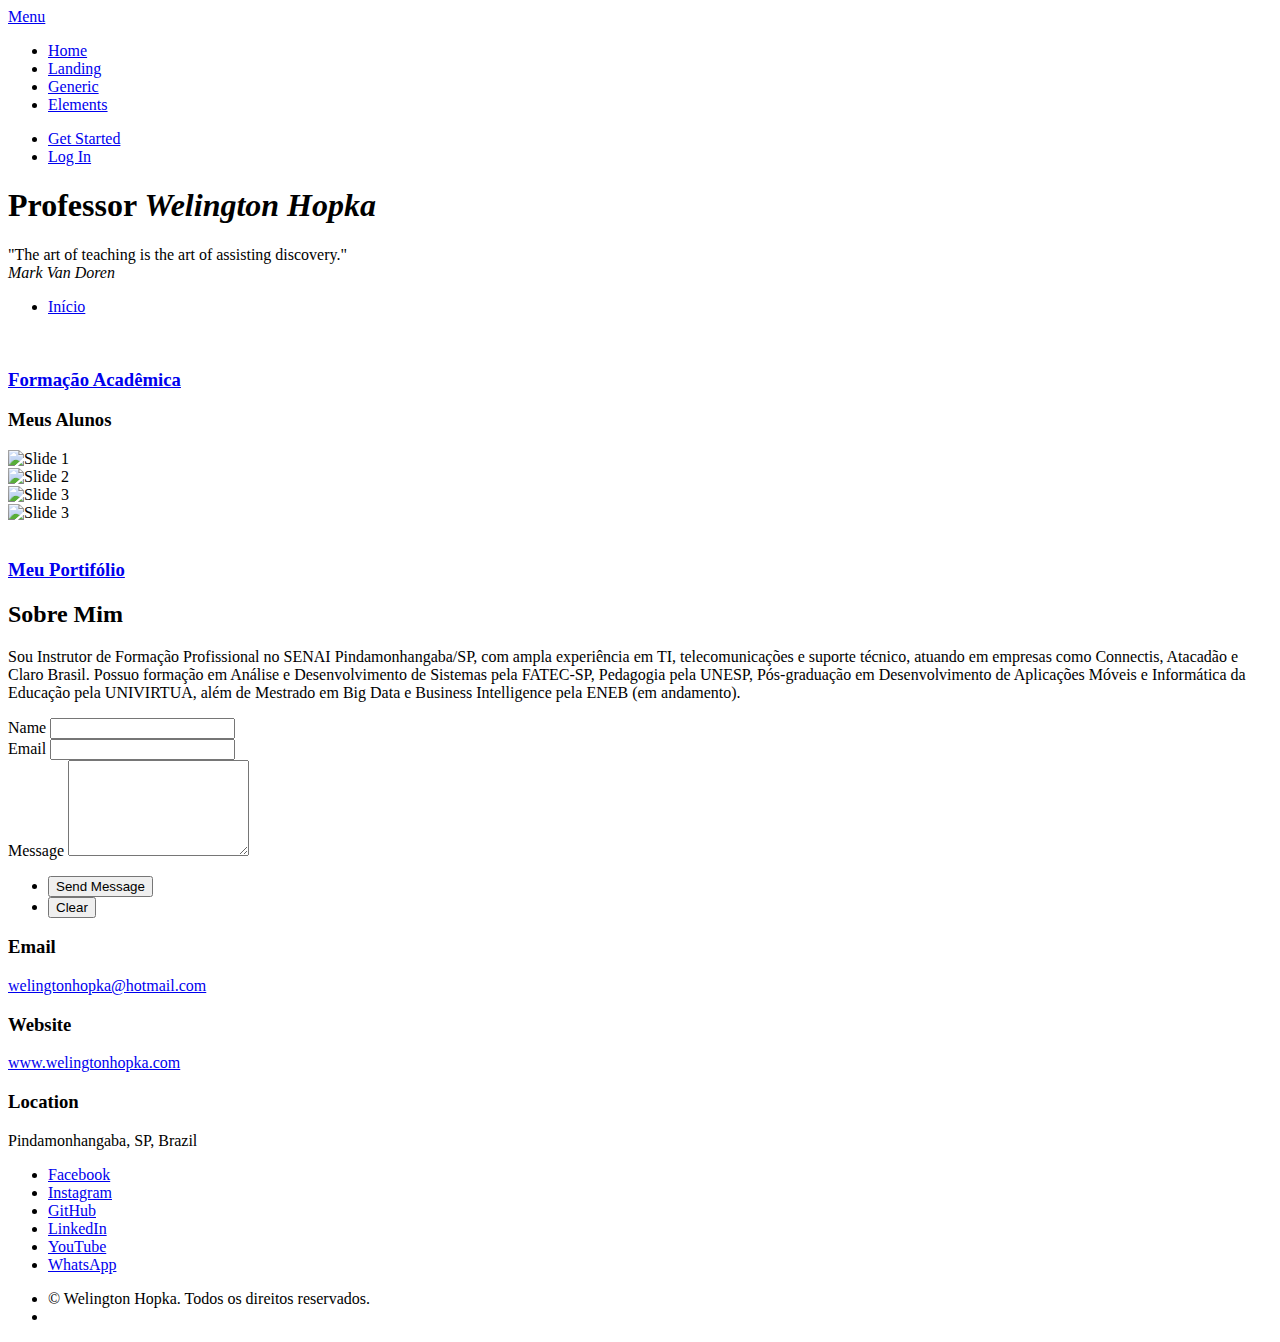
==== index.html @ 030e9c52 "Add files via upload" ====
<!DOCTYPE HTML>
<!--
	Forty by HTML5 UP
	html5up.net | @ajlkn
	Free for personal and commercial use under the CCA 3.0 license (html5up.net/license)
-->
<html>
	<head>
		<title>Professor Welington Hopka</title>
		<meta charset="utf-8" />
		<meta name="viewport" content="width=device-width, initial-scale=1, user-scalable=no" />
		<link rel="stylesheet" href="assets/css/main.css" />
		<noscript><link rel="stylesheet" href="assets/css/noscript.css" /></noscript>
		<!-- <link href="https://cdn.jsdelivr.net/npm/bootstrap@5.3.3/dist/css/bootstrap.min.css" rel="stylesheet" integrity="sha384-QWTKZyjpPEjISv5WaRU9OFeRpok6YctnYmDr5pNlyT2bRjXh0JMhjY6hW+ALEwIH" crossorigin="anonymous"> -->

	</head>
	<body class="is-preload">

		<!-- Wrapper -->
			<div id="wrapper">

				<!-- Header -->
					<header id="header" class="alt">
						
						<nav>
							<a href="#menu">Menu</a>
						</nav>
					</header>

				<!-- Menu -->
					<nav id="menu">
						<ul class="links">
							<li><a href="index.html">Home</a></li>
							<li><a href="landing.html">Landing</a></li>
							<li><a href="generic.html">Generic</a></li>
							<li><a href="elements.html">Elements</a></li>
						</ul>
						<ul class="actions stacked">
							<li><a href="#" class="button primary fit">Get Started</a></li>
							<li><a href="#" class="button fit">Log In</a></li>
						</ul>
					</nav>

				<!-- Banner -->
					<section id="banner" class="major">
						<div class="inner">
							<header class="major">
								<h1>Professor <em>Welington Hopka</em></h1>
							</header>
							<div class="content">
								<p>"The art of teaching is the art of assisting discovery." <br> <em>Mark Van Doren</em></p>
								<ul class="actions">
									<li><a href="#one" class="button next scrolly">Início</a></li>
								</ul>
							</div>
						</div>
					</section>

				<!-- Main -->
					<div id="main">

						<!-- One -->
							<section id="one" class="tiles">
								<article>
									<span class="image">
										<img src="images/minhatela.jpg" alt="" />
									</span>
									<header class="major">
										<h3><a href="generic.html" class="link">Formação Acadêmica</a></h3>
										
									</header>
								</article>
								<article>
									<header class="major">
										<h3><a href="landing.html" class="link"></a>Meus Alunos</a></h3>
										
									</header>
									
									<div class="content-wrapper">
										<!-- Carrossel Swiper -->
										<div class="swiper image">
											<div class="swiper-wrapper">
												<div class="swiper-slide"><img src="images/foto2.jpg" alt="Slide 1"></div>
												<div class="swiper-slide"><img src="images/foto3.jpg" alt="Slide 2"></div>
												<div class="swiper-slide"><img src="images/foto4.jpg" alt="Slide 3"></div>
												<div class="swiper-slide"><img src="images/minhatela.jpg" alt="Slide 3"></div>
											</div>
											<!-- Controles de navegação -->
											<div class="swiper-pagination"></div>
											<div class="swiper-button-next"></div>
											<div class="swiper-button-prev"></div>
										</div>

								</article>
								<article>
									<span class="image col-md-12">
										<img src="images/pic12.jpg" alt="" />
									</span>
									<header class="major">
										<h3><a href="elements.html" class="link">Meu Portifólio</a></h3>
										
									</header>
								</article>
								
								

						<!-- Two -->
							<section id="two">
								<div class="inner">
									<header class="major">
										<h2>Sobre Mim</h2>
									</header>
									<p>Sou Instrutor de Formação Profissional no SENAI Pindamonhangaba/SP, com ampla experiência em TI, telecomunicações e suporte técnico, atuando em empresas como Connectis, Atacadão e Claro Brasil. Possuo formação em Análise e Desenvolvimento de Sistemas pela FATEC-SP, Pedagogia pela UNESP, Pós-graduação em Desenvolvimento de Aplicações Móveis e Informática da Educação pela UNIVIRTUA, além de Mestrado em Big Data e Business Intelligence pela ENEB (em andamento).</p>


									</div>
							</section>

					</div>

				<!-- Contact -->
					<section id="contact">
						<div class="inner">
							<section>
								<form method="post" action="#">
									<div class="fields">
										<div class="field half">
											<label for="name">Name</label>
											<input type="text" name="name" id="name" />
										</div>
										<div class="field half">
											<label for="email">Email</label>
											<input type="text" name="email" id="email" />
										</div>
										<div class="field">
											<label for="message">Message</label>
											<textarea name="message" id="message" rows="6"></textarea>
										</div>
									</div>
									<ul class="actions">
										<li><input type="submit" value="Send Message" class="primary" /></li>
										<li><input type="reset" value="Clear" /></li>
									</ul>
								</form>
							</section>
							<section class="split">
								<section>
									<div class="contact-method">
										<span class="icon solid alt fa-envelope"></span>
										<h3>Email</h3>
										<a href="#">welingtonhopka@hotmail.com</a>
									</div>
								</section>
								<section>
									<div class="contact-method">
										<span class="icon solid alt fa-globe"></span>
										<h3>Website</h3>
										<a href="https://www.welingtonhopka.com">www.welingtonhopka.com</a>
									</div>
								</section>
								<section>
									<div class="contact-method">
										<span class="icon solid alt fa-map-marker-alt"></span>
										<h3>Location</h3>
										<span>Pindamonhangaba, SP, Brazil</span>
									</div>
								</section>
							</section>
						</div>
					</section>

				<!-- Footer -->
					<footer id="footer">
						<div class="inner">
							<ul class="icons">
								<li><a href="https://www.facebook.com/profile.php?id=100077098840627" class="icon brands alt fa-facebook-f"><span class="label">Facebook</span></a></li>
								<li><a href="https://www.instagram.com/welington_hopka/" class="icon brands alt fa-instagram"><span class="label">Instagram</span></a></li>
								<li><a href="https://github.com/Whellingthon" class="icon brands alt fa-github"><span class="label">GitHub</span></a></li>
								<li><a href="https://www.linkedin.com/in/welington-hopka/" class="icon brands alt fa-linkedin-in"><span class="label">LinkedIn</span></a></li>
								<li><a href="https://www.youtube.com/@welingtonhopka" class="icon brands alt fa-youtube"><span class="label">YouTube</span></a></li>
								<li><a href="https://wa.me/5514997669155" class="icon brands alt fa-whatsapp"><span class="label">WhatsApp</span></a></li>
							</ul>
							<ul class="copyright">
								<li>&copy; Welington Hopka. Todos os direitos reservados.</li><li>
							</ul>
						</div>
					</footer>

			</div>

		<!-- Scripts -->
			<script src="assets/js/jquery.min.js"></script>
			<script src="assets/js/jquery.scrolly.min.js"></script>
			<script src="assets/js/jquery.scrollex.min.js"></script>
			<script src="assets/js/browser.min.js"></script>
			<script src="assets/js/breakpoints.min.js"></script>
			<script src="assets/js/util.js"></script>
			<script src="assets/js/main.js"></script>

	</body>
</html>
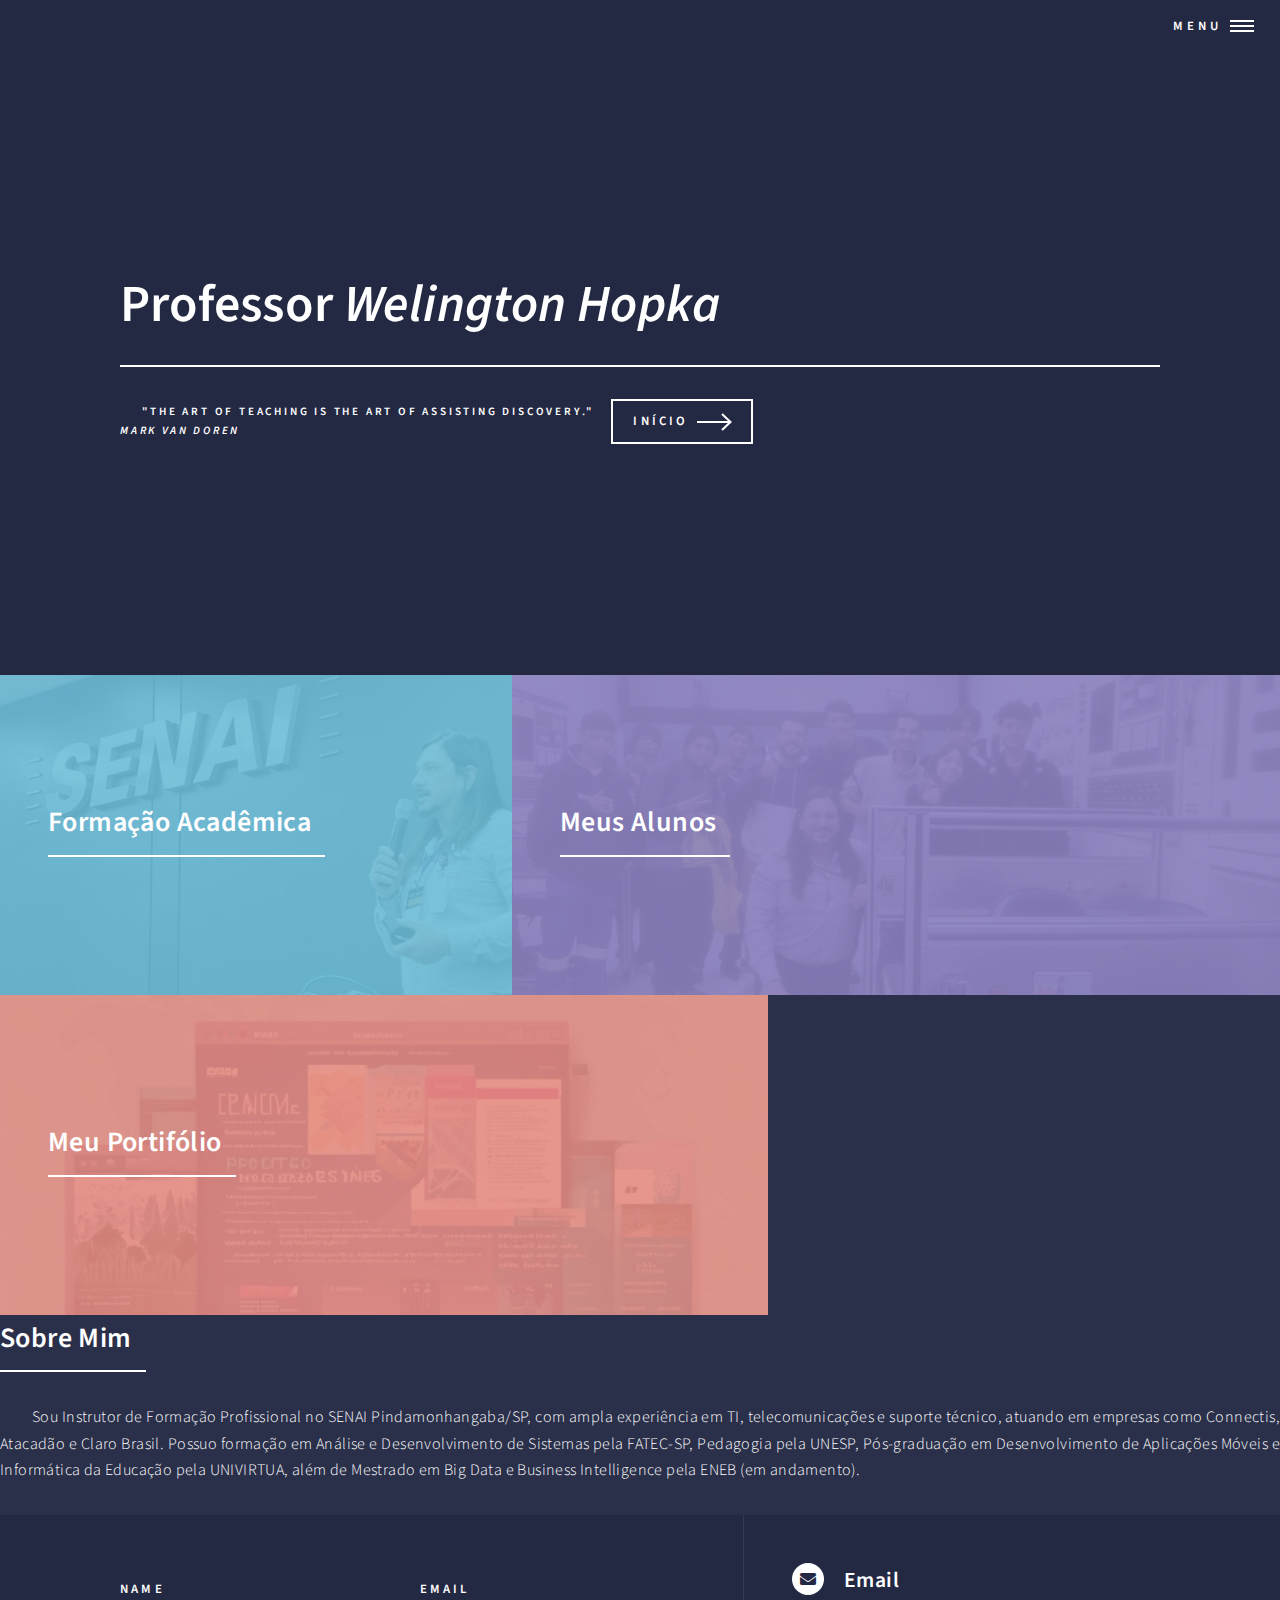
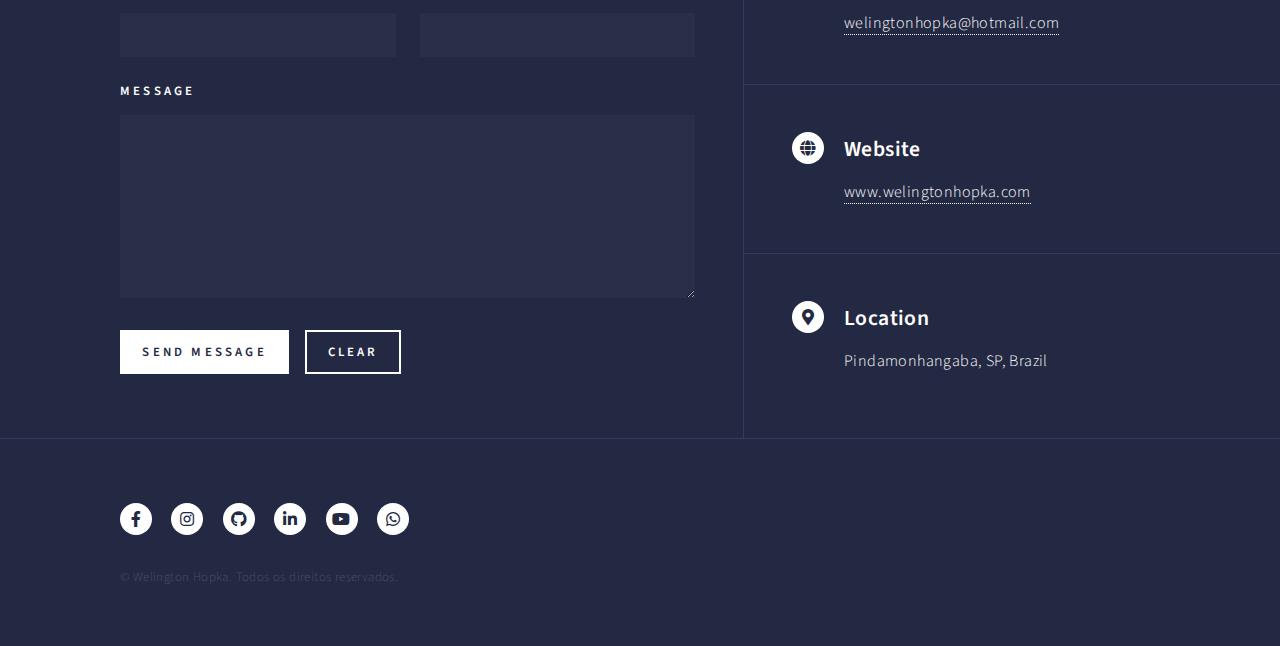
==== commit 19816a11: "Update index.html" ====
--- a/index.html
+++ b/index.html
@@ -198,4 +198,4 @@
 			<script src="assets/js/main.js"></script>
 
 	</body>
-</html>+</html>
--- a/assets/css/main.css
+++ b/assets/css/main.css
@@ -0,0 +1,4090 @@
+@import url(fontawesome-all.min.css);
+@import url("https://fonts.googleapis.com/css?family=Source+Sans+Pro:300,300italic,600,600italic");
+
+/*
+	Forty by HTML5 UP
+	html5up.net | @ajlkn
+	Free for personal and commercial use under the CCA 3.0 license (html5up.net/license)
+*/
+
+html, body, div, span, applet, object,
+iframe, h1, h2, h3, h4, h5, h6, p, blockquote,
+pre, a, abbr, acronym, address, big, cite,
+code, del, dfn, em, img, ins, kbd, q, s, samp,
+small, strike, strong, sub, sup, tt, var, b,
+u, i, center, dl, dt, dd, ol, ul, li, fieldset,
+form, label, legend, table, caption, tbody,
+tfoot, thead, tr, th, td, article, aside,
+canvas, details, embed, figure, figcaption,
+footer, header, hgroup, menu, nav, output, ruby,
+section, summary, time, mark, audio, video {
+	margin: 0;
+	padding: 0;
+	border: 0;
+	font-size: 100%;
+	font: inherit;
+	vertical-align: baseline;}
+
+article, aside, details, figcaption, figure,
+footer, header, hgroup, menu, nav, section {
+	display: block;}
+
+body {
+	line-height: 1;
+}
+
+ol, ul {
+	list-style: none;
+}
+
+blockquote, q {
+	quotes: none;
+}
+
+	blockquote:before, blockquote:after, q:before, q:after {
+		content: '';
+		content: none;
+	}
+
+table {
+	border-collapse: collapse;
+	border-spacing: 0;
+}
+
+body {
+	-webkit-text-size-adjust: none;
+
+background-image: url("css/images/minhatela.jpg");
+background-size: cover;
+background-position: center;
+}
+p{
+	text-align: justify;
+	text-indent: 2em; /* Adjust the value as needed */
+}
+
+mark {
+	background-color: transparent;
+	color: inherit;
+}
+
+input::-moz-focus-inner {
+	border: 0;
+	padding: 0;
+}
+
+input, select, textarea {
+	-moz-appearance: none;
+	-webkit-appearance: none;
+	-ms-appearance: none;
+	appearance: none;
+}
+
+/* Basic */
+
+	@-ms-viewport {
+		width: device-width;
+		
+	}
+
+	body {
+		-ms-overflow-style: scrollbar;
+	}
+
+	@media screen and (max-width: 480px) {
+
+		html, body {
+			min-width: 320px;
+		}
+
+	}
+
+	html {
+		box-sizing: border-box;
+	}
+
+	*, *:before, *:after {
+		box-sizing: inherit;
+	}
+
+	body {
+		background: #242943;
+	
+	}
+
+		body.is-preload *, body.is-preload *:before, body.is-preload *:after {
+			-moz-animation: none !important;
+			-webkit-animation: none !important;
+			-ms-animation: none !important;
+			animation: none !important;
+			-moz-transition: none !important;
+			-webkit-transition: none !important;
+			-ms-transition: none !important;
+			transition: none !important;
+		}
+
+/* Type */
+
+	body, input, select, textarea {
+		color: #ffffff;
+		font-family: "Source Sans Pro", Helvetica, sans-serif;
+		font-size: 17pt;
+		font-weight: 300;
+		letter-spacing: 0.025em;
+		line-height: 1.65;
+	}
+
+		@media screen and (max-width: 1680px) {
+
+			body, input, select, textarea {
+				font-size: 14pt;
+			}
+
+		}
+
+		@media screen and (max-width: 1280px) {
+
+			body, input, select, textarea {
+				font-size: 12pt;
+			}
+
+		}
+
+		@media screen and (max-width: 360px) {
+
+			body, input, select, textarea {
+				font-size: 11pt;
+			}
+
+		}
+
+	a {
+		-moz-transition: color 0.2s ease-in-out, border-bottom-color 0.2s ease-in-out;
+		-webkit-transition: color 0.2s ease-in-out, border-bottom-color 0.2s ease-in-out;
+		-ms-transition: color 0.2s ease-in-out, border-bottom-color 0.2s ease-in-out;
+		transition: color 0.2s ease-in-out, border-bottom-color 0.2s ease-in-out;
+		border-bottom: dotted 1px;
+		color: inherit;
+		text-decoration: none;
+	}
+
+		a:hover {
+			border-bottom-color: transparent;
+			color: #9bf1ff !important;
+		}
+
+		a:active {
+			color: #53e3fb !important;
+		}
+
+	strong, b {
+		color: #ffffff;
+		font-weight: 600;
+	}
+
+	em, i {
+		font-style: italic;
+	}
+
+	p {
+		margin: 0 0 2em 0;
+	}
+
+	h1, h2, h3, h4, h5, h6 {
+		color: #ffffff;
+		font-weight: 600;
+		line-height: 1.65;
+		margin: 0 0 1em 0;
+	}
+
+		h1 a, h2 a, h3 a, h4 a, h5 a, h6 a {
+			color: inherit;
+			border-bottom: 0;
+		}
+
+	h1 {
+		font-size: 2.5em;
+	}
+
+	h2 {
+		font-size: 1.75em;
+	}
+
+	h3 {
+		font-size: 1.35em;
+	}
+
+	h4 {
+		font-size: 1.1em;
+	}
+
+	h5 {
+		font-size: 0.9em;
+	}
+
+	h6 {
+		font-size: 0.7em;
+	}
+
+	@media screen and (max-width: 736px) {
+
+		h1 {
+			font-size: 2em;
+		}
+
+		h2 {
+			font-size: 1.5em;
+		}
+
+		h3 {
+			font-size: 1.25em;
+		}
+
+	}
+
+	sub {
+		font-size: 0.8em;
+		position: relative;
+		top: 0.5em;
+	}
+
+	sup {
+		font-size: 0.8em;
+		position: relative;
+		top: -0.5em;
+	}
+
+	blockquote {
+		border-left: solid 4px rgba(212, 212, 255, 0.1);
+		font-style: italic;
+		margin: 0 0 2em 0;
+		padding: 0.5em 0 0.5em 2em;
+	}
+
+	code {
+		background: rgba(212, 212, 255, 0.035);
+		font-family: "Courier New", monospace;
+		font-size: 0.9em;
+		margin: 0 0.25em;
+		padding: 0.25em 0.65em;
+	}
+
+	pre {
+		-webkit-overflow-scrolling: touch;
+		font-family: "Courier New", monospace;
+		font-size: 0.9em;
+		margin: 0 0 2em 0;
+	}
+
+		pre code {
+			display: block;
+			line-height: 1.75;
+			padding: 1em 1.5em;
+			overflow-x: auto;
+		}
+
+	hr {
+		border: 0;
+		border-bottom: solid 1px rgba(212, 212, 255, 0.1);
+		margin: 2em 0;
+	}
+
+		hr.major {
+			margin: 3em 0;
+		}
+
+	.align-left {
+		text-align: left;
+	}
+
+	.align-center {
+		text-align: center;
+	}
+
+	.align-right {
+		text-align: right;
+	}
+
+/* Row */
+
+	.row {
+		display: flex;
+		flex-wrap: wrap;
+		box-sizing: border-box;
+		align-items: stretch;
+	}
+
+		.row > * {
+			box-sizing: border-box;
+		}
+
+		.row.gtr-uniform > * > :last-child {
+			margin-bottom: 0;
+		}
+
+		.row.aln-left {
+			justify-content: flex-start;
+		}
+
+		.row.aln-center {
+			justify-content: center;
+		}
+
+		.row.aln-right {
+			justify-content: flex-end;
+		}
+
+		.row.aln-top {
+			align-items: flex-start;
+		}
+
+		.row.aln-middle {
+			align-items: center;
+		}
+
+		.row.aln-bottom {
+			align-items: flex-end;
+		}
+
+		.row > .imp {
+			order: -1;
+		}
+
+		.row > .col-1 {
+			width: 8.33333%;
+		}
+
+		.row > .off-1 {
+			margin-left: 8.33333%;
+		}
+
+		.row > .col-2 {
+			width: 16.66667%;
+		}
+
+		.row > .off-2 {
+			margin-left: 16.66667%;
+		}
+
+		.row > .col-3 {
+			width: 25%;
+		}
+
+		.row > .off-3 {
+			margin-left: 25%;
+		}
+
+		.row > .col-4 {
+			width: 33.33333%;
+		}
+
+		.row > .off-4 {
+			margin-left: 33.33333%;
+		}
+
+		.row > .col-5 {
+			width: 41.66667%;
+		}
+
+		.row > .off-5 {
+			margin-left: 41.66667%;
+		}
+
+		.row > .col-6 {
+			width: 50%;
+		}
+
+		.row > .off-6 {
+			margin-left: 50%;
+		}
+
+		.row > .col-7 {
+			width: 58.33333%;
+		}
+
+		.row > .off-7 {
+			margin-left: 58.33333%;
+		}
+
+		.row > .col-8 {
+			width: 66.66667%;
+		}
+
+		.row > .off-8 {
+			margin-left: 66.66667%;
+		}
+
+		.row > .col-9 {
+			width: 75%;
+		}
+
+		.row > .off-9 {
+			margin-left: 75%;
+		}
+
+		.row > .col-10 {
+			width: 83.33333%;
+		}
+
+		.row > .off-10 {
+			margin-left: 83.33333%;
+		}
+
+		.row > .col-11 {
+			width: 91.66667%;
+		}
+
+		.row > .off-11 {
+			margin-left: 91.66667%;
+		}
+
+		.row > .col-12 {
+			width: 100%;
+		}
+
+		.row > .off-12 {
+			margin-left: 100%;
+		}
+
+		.row.gtr-0 {
+			margin-top: 0;
+			margin-left: 0em;
+		}
+
+			.row.gtr-0 > * {
+				padding: 0 0 0 0em;
+			}
+
+			.row.gtr-0.gtr-uniform {
+				margin-top: 0em;
+			}
+
+				.row.gtr-0.gtr-uniform > * {
+					padding-top: 0em;
+				}
+
+		.row.gtr-25 {
+			margin-top: 0;
+			margin-left: -0.5em;
+		}
+
+			.row.gtr-25 > * {
+				padding: 0 0 0 0.5em;
+			}
+
+			.row.gtr-25.gtr-uniform {
+				margin-top: -0.5em;
+			}
+
+				.row.gtr-25.gtr-uniform > * {
+					padding-top: 0.5em;
+				}
+
+		.row.gtr-50 {
+			margin-top: 0;
+			margin-left: -1em;
+		}
+
+			.row.gtr-50 > * {
+				padding: 0 0 0 1em;
+			}
+
+			.row.gtr-50.gtr-uniform {
+				margin-top: -1em;
+			}
+
+				.row.gtr-50.gtr-uniform > * {
+					padding-top: 1em;
+				}
+
+		.row {
+			margin-top: 0;
+			margin-left: -2em;
+		}
+
+			.row > * {
+				padding: 0 0 0 2em;
+			}
+
+			.row.gtr-uniform {
+				margin-top: -2em;
+			}
+
+				.row.gtr-uniform > * {
+					padding-top: 2em;
+				}
+
+		.row.gtr-150 {
+			margin-top: 0;
+			margin-left: -3em;
+		}
+
+			.row.gtr-150 > * {
+				padding: 0 0 0 3em;
+			}
+
+			.row.gtr-150.gtr-uniform {
+				margin-top: -3em;
+			}
+
+				.row.gtr-150.gtr-uniform > * {
+					padding-top: 3em;
+				}
+
+		.row.gtr-200 {
+			margin-top: 0;
+			margin-left: -4em;
+		}
+
+			.row.gtr-200 > * {
+				padding: 0 0 0 4em;
+			}
+
+			.row.gtr-200.gtr-uniform {
+				margin-top: -4em;
+			}
+
+				.row.gtr-200.gtr-uniform > * {
+					padding-top: 4em;
+				}
+
+		@media screen and (max-width: 1680px) {
+
+			.row {
+				display: flex;
+				flex-wrap: wrap;
+				box-sizing: border-box;
+				align-items: stretch;
+			}
+
+				.row > * {
+					box-sizing: border-box;
+				}
+
+				.row.gtr-uniform > * > :last-child {
+					margin-bottom: 0;
+				}
+
+				.row.aln-left {
+					justify-content: flex-start;
+				}
+
+				.row.aln-center {
+					justify-content: center;
+				}
+
+				.row.aln-right {
+					justify-content: flex-end;
+				}
+
+				.row.aln-top {
+					align-items: flex-start;
+				}
+
+				.row.aln-middle {
+					align-items: center;
+				}
+
+				.row.aln-bottom {
+					align-items: flex-end;
+				}
+
+				.row > .imp-xlarge {
+					order: -1;
+				}
+
+				.row > .col-1-xlarge {
+					width: 8.33333%;
+				}
+
+				.row > .off-1-xlarge {
+					margin-left: 8.33333%;
+				}
+
+				.row > .col-2-xlarge {
+					width: 16.66667%;
+				}
+
+				.row > .off-2-xlarge {
+					margin-left: 16.66667%;
+				}
+
+				.row > .col-3-xlarge {
+					width: 25%;
+				}
+
+				.row > .off-3-xlarge {
+					margin-left: 25%;
+				}
+
+				.row > .col-4-xlarge {
+					width: 33.33333%;
+				}
+
+				.row > .off-4-xlarge {
+					margin-left: 33.33333%;
+				}
+
+				.row > .col-5-xlarge {
+					width: 41.66667%;
+				}
+
+				.row > .off-5-xlarge {
+					margin-left: 41.66667%;
+				}
+
+				.row > .col-6-xlarge {
+					width: 50%;
+				}
+
+				.row > .off-6-xlarge {
+					margin-left: 50%;
+				}
+
+				.row > .col-7-xlarge {
+					width: 58.33333%;
+				}
+
+				.row > .off-7-xlarge {
+					margin-left: 58.33333%;
+				}
+
+				.row > .col-8-xlarge {
+					width: 66.66667%;
+				}
+
+				.row > .off-8-xlarge {
+					margin-left: 66.66667%;
+				}
+
+				.row > .col-9-xlarge {
+					width: 75%;
+				}
+
+				.row > .off-9-xlarge {
+					margin-left: 75%;
+				}
+
+				.row > .col-10-xlarge {
+					width: 83.33333%;
+				}
+
+				.row > .off-10-xlarge {
+					margin-left: 83.33333%;
+				}
+
+				.row > .col-11-xlarge {
+					width: 91.66667%;
+				}
+
+				.row > .off-11-xlarge {
+					margin-left: 91.66667%;
+				}
+
+				.row > .col-12-xlarge {
+					width: 100%;
+				}
+
+				.row > .off-12-xlarge {
+					margin-left: 100%;
+				}
+
+				.row.gtr-0 {
+					margin-top: 0;
+					margin-left: 0em;
+				}
+
+					.row.gtr-0 > * {
+						padding: 0 0 0 0em;
+					}
+
+					.row.gtr-0.gtr-uniform {
+						margin-top: 0em;
+					}
+
+						.row.gtr-0.gtr-uniform > * {
+							padding-top: 0em;
+						}
+
+				.row.gtr-25 {
+					margin-top: 0;
+					margin-left: -0.5em;
+				}
+
+					.row.gtr-25 > * {
+						padding: 0 0 0 0.5em;
+					}
+
+					.row.gtr-25.gtr-uniform {
+						margin-top: -0.5em;
+					}
+
+						.row.gtr-25.gtr-uniform > * {
+							padding-top: 0.5em;
+						}
+
+				.row.gtr-50 {
+					margin-top: 0;
+					margin-left: -1em;
+				}
+
+					.row.gtr-50 > * {
+						padding: 0 0 0 1em;
+					}
+
+					.row.gtr-50.gtr-uniform {
+						margin-top: -1em;
+					}
+
+						.row.gtr-50.gtr-uniform > * {
+							padding-top: 1em;
+						}
+
+				.row {
+					margin-top: 0;
+					margin-left: -2em;
+				}
+
+					.row > * {
+						padding: 0 0 0 2em;
+					}
+
+					.row.gtr-uniform {
+						margin-top: -2em;
+					}
+
+						.row.gtr-uniform > * {
+							padding-top: 2em;
+						}
+
+				.row.gtr-150 {
+					margin-top: 0;
+					margin-left: -3em;
+				}
+
+					.row.gtr-150 > * {
+						padding: 0 0 0 3em;
+					}
+
+					.row.gtr-150.gtr-uniform {
+						margin-top: -3em;
+					}
+
+						.row.gtr-150.gtr-uniform > * {
+							padding-top: 3em;
+						}
+
+				.row.gtr-200 {
+					margin-top: 0;
+					margin-left: -4em;
+				}
+
+					.row.gtr-200 > * {
+						padding: 0 0 0 4em;
+					}
+
+					.row.gtr-200.gtr-uniform {
+						margin-top: -4em;
+					}
+
+						.row.gtr-200.gtr-uniform > * {
+							padding-top: 4em;
+						}
+
+		}
+
+		@media screen and (max-width: 1280px) {
+
+			.row {
+				display: flex;
+				flex-wrap: wrap;
+				box-sizing: border-box;
+				align-items: stretch;
+			}
+
+				.row > * {
+					box-sizing: border-box;
+				}
+
+				.row.gtr-uniform > * > :last-child {
+					margin-bottom: 0;
+				}
+
+				.row.aln-left {
+					justify-content: flex-start;
+				}
+
+				.row.aln-center {
+					justify-content: center;
+				}
+
+				.row.aln-right {
+					justify-content: flex-end;
+				}
+
+				.row.aln-top {
+					align-items: flex-start;
+				}
+
+				.row.aln-middle {
+					align-items: center;
+				}
+
+				.row.aln-bottom {
+					align-items: flex-end;
+				}
+
+				.row > .imp-large {
+					order: -1;
+				}
+
+				.row > .col-1-large {
+					width: 8.33333%;
+				}
+
+				.row > .off-1-large {
+					margin-left: 8.33333%;
+				}
+
+				.row > .col-2-large {
+					width: 16.66667%;
+				}
+
+				.row > .off-2-large {
+					margin-left: 16.66667%;
+				}
+
+				.row > .col-3-large {
+					width: 25%;
+				}
+
+				.row > .off-3-large {
+					margin-left: 25%;
+				}
+
+				.row > .col-4-large {
+					width: 33.33333%;
+				}
+
+				.row > .off-4-large {
+					margin-left: 33.33333%;
+				}
+
+				.row > .col-5-large {
+					width: 41.66667%;
+				}
+
+				.row > .off-5-large {
+					margin-left: 41.66667%;
+				}
+
+				.row > .col-6-large {
+					width: 50%;
+				}
+
+				.row > .off-6-large {
+					margin-left: 50%;
+				}
+
+				.row > .col-7-large {
+					width: 58.33333%;
+				}
+
+				.row > .off-7-large {
+					margin-left: 58.33333%;
+				}
+
+				.row > .col-8-large {
+					width: 66.66667%;
+				}
+
+				.row > .off-8-large {
+					margin-left: 66.66667%;
+				}
+
+				.row > .col-9-large {
+					width: 75%;
+				}
+
+				.row > .off-9-large {
+					margin-left: 75%;
+				}
+
+				.row > .col-10-large {
+					width: 83.33333%;
+				}
+
+				.row > .off-10-large {
+					margin-left: 83.33333%;
+				}
+
+				.row > .col-11-large {
+					width: 91.66667%;
+				}
+
+				.row > .off-11-large {
+					margin-left: 91.66667%;
+				}
+
+				.row > .col-12-large {
+					width: 100%;
+				}
+
+				.row > .off-12-large {
+					margin-left: 100%;
+				}
+
+				.row.gtr-0 {
+					margin-top: 0;
+					margin-left: 0em;
+				}
+
+					.row.gtr-0 > * {
+						padding: 0 0 0 0em;
+					}
+
+					.row.gtr-0.gtr-uniform {
+						margin-top: 0em;
+					}
+
+						.row.gtr-0.gtr-uniform > * {
+							padding-top: 0em;
+						}
+
+				.row.gtr-25 {
+					margin-top: 0;
+					margin-left: -0.375em;
+				}
+
+					.row.gtr-25 > * {
+						padding: 0 0 0 0.375em;
+					}
+
+					.row.gtr-25.gtr-uniform {
+						margin-top: -0.375em;
+					}
+
+						.row.gtr-25.gtr-uniform > * {
+							padding-top: 0.375em;
+						}
+
+				.row.gtr-50 {
+					margin-top: 0;
+					margin-left: -0.75em;
+				}
+
+					.row.gtr-50 > * {
+						padding: 0 0 0 0.75em;
+					}
+
+					.row.gtr-50.gtr-uniform {
+						margin-top: -0.75em;
+					}
+
+						.row.gtr-50.gtr-uniform > * {
+							padding-top: 0.75em;
+						}
+
+				.row {
+					margin-top: 0;
+					margin-left: -1.5em;
+				}
+
+					.row > * {
+						padding: 0 0 0 1.5em;
+					}
+
+					.row.gtr-uniform {
+						margin-top: -1.5em;
+					}
+
+						.row.gtr-uniform > * {
+							padding-top: 1.5em;
+						}
+
+				.row.gtr-150 {
+					margin-top: 0;
+					margin-left: -2.25em;
+				}
+
+					.row.gtr-150 > * {
+						padding: 0 0 0 2.25em;
+					}
+
+					.row.gtr-150.gtr-uniform {
+						margin-top: -2.25em;
+					}
+
+						.row.gtr-150.gtr-uniform > * {
+							padding-top: 2.25em;
+						}
+
+				.row.gtr-200 {
+					margin-top: 0;
+					margin-left: -3em;
+				}
+
+					.row.gtr-200 > * {
+						padding: 0 0 0 3em;
+					}
+
+					.row.gtr-200.gtr-uniform {
+						margin-top: -3em;
+					}
+
+						.row.gtr-200.gtr-uniform > * {
+							padding-top: 3em;
+						}
+
+		}
+
+		@media screen and (max-width: 980px) {
+
+			.row {
+				display: flex;
+				flex-wrap: wrap;
+				box-sizing: border-box;
+				align-items: stretch;
+			}
+
+				.row > * {
+					box-sizing: border-box;
+				}
+
+				.row.gtr-uniform > * > :last-child {
+					margin-bottom: 0;
+				}
+
+				.row.aln-left {
+					justify-content: flex-start;
+				}
+
+				.row.aln-center {
+					justify-content: center;
+				}
+
+				.row.aln-right {
+					justify-content: flex-end;
+				}
+
+				.row.aln-top {
+					align-items: flex-start;
+				}
+
+				.row.aln-middle {
+					align-items: center;
+				}
+
+				.row.aln-bottom {
+					align-items: flex-end;
+				}
+
+				.row > .imp-medium {
+					order: -1;
+				}
+
+				.row > .col-1-medium {
+					width: 8.33333%;
+				}
+
+				.row > .off-1-medium {
+					margin-left: 8.33333%;
+				}
+
+				.row > .col-2-medium {
+					width: 16.66667%;
+				}
+
+				.row > .off-2-medium {
+					margin-left: 16.66667%;
+				}
+
+				.row > .col-3-medium {
+					width: 25%;
+				}
+
+				.row > .off-3-medium {
+					margin-left: 25%;
+				}
+
+				.row > .col-4-medium {
+					width: 33.33333%;
+				}
+
+				.row > .off-4-medium {
+					margin-left: 33.33333%;
+				}
+
+				.row > .col-5-medium {
+					width: 41.66667%;
+				}
+
+				.row > .off-5-medium {
+					margin-left: 41.66667%;
+				}
+
+				.row > .col-6-medium {
+					width: 50%;
+				}
+
+				.row > .off-6-medium {
+					margin-left: 50%;
+				}
+
+				.row > .col-7-medium {
+					width: 58.33333%;
+				}
+
+				.row > .off-7-medium {
+					margin-left: 58.33333%;
+				}
+
+				.row > .col-8-medium {
+					width: 66.66667%;
+				}
+
+				.row > .off-8-medium {
+					margin-left: 66.66667%;
+				}
+
+				.row > .col-9-medium {
+					width: 75%;
+				}
+
+				.row > .off-9-medium {
+					margin-left: 75%;
+				}
+
+				.row > .col-10-medium {
+					width: 83.33333%;
+				}
+
+				.row > .off-10-medium {
+					margin-left: 83.33333%;
+				}
+
+				.row > .col-11-medium {
+					width: 91.66667%;
+				}
+
+				.row > .off-11-medium {
+					margin-left: 91.66667%;
+				}
+
+				.row > .col-12-medium {
+					width: 100%;
+				}
+
+				.row > .off-12-medium {
+					margin-left: 100%;
+				}
+
+				.row.gtr-0 {
+					margin-top: 0;
+					margin-left: 0em;
+				}
+
+					.row.gtr-0 > * {
+						padding: 0 0 0 0em;
+					}
+
+					.row.gtr-0.gtr-uniform {
+						margin-top: 0em;
+					}
+
+						.row.gtr-0.gtr-uniform > * {
+							padding-top: 0em;
+						}
+
+				.row.gtr-25 {
+					margin-top: 0;
+					margin-left: -0.375em;
+				}
+
+					.row.gtr-25 > * {
+						padding: 0 0 0 0.375em;
+					}
+
+					.row.gtr-25.gtr-uniform {
+						margin-top: -0.375em;
+					}
+
+						.row.gtr-25.gtr-uniform > * {
+							padding-top: 0.375em;
+						}
+
+				.row.gtr-50 {
+					margin-top: 0;
+					margin-left: -0.75em;
+				}
+
+					.row.gtr-50 > * {
+						padding: 0 0 0 0.75em;
+					}
+
+					.row.gtr-50.gtr-uniform {
+						margin-top: -0.75em;
+					}
+
+						.row.gtr-50.gtr-uniform > * {
+							padding-top: 0.75em;
+						}
+
+				.row {
+					margin-top: 0;
+					margin-left: -1.5em;
+				}
+
+					.row > * {
+						padding: 0 0 0 1.5em;
+					}
+
+					.row.gtr-uniform {
+						margin-top: -1.5em;
+					}
+
+						.row.gtr-uniform > * {
+							padding-top: 1.5em;
+						}
+
+				.row.gtr-150 {
+					margin-top: 0;
+					margin-left: -2.25em;
+				}
+
+					.row.gtr-150 > * {
+						padding: 0 0 0 2.25em;
+					}
+
+					.row.gtr-150.gtr-uniform {
+						margin-top: -2.25em;
+					}
+
+						.row.gtr-150.gtr-uniform > * {
+							padding-top: 2.25em;
+						}
+
+				.row.gtr-200 {
+					margin-top: 0;
+					margin-left: -3em;
+				}
+
+					.row.gtr-200 > * {
+						padding: 0 0 0 3em;
+					}
+
+					.row.gtr-200.gtr-uniform {
+						margin-top: -3em;
+					}
+
+						.row.gtr-200.gtr-uniform > * {
+							padding-top: 3em;
+						}
+
+		}
+
+		@media screen and (max-width: 736px) {
+
+			.row {
+				display: flex;
+				flex-wrap: wrap;
+				box-sizing: border-box;
+				align-items: stretch;
+			}
+
+				.row > * {
+					box-sizing: border-box;
+				}
+
+				.row.gtr-uniform > * > :last-child {
+					margin-bottom: 0;
+				}
+
+				.row.aln-left {
+					justify-content: flex-start;
+				}
+
+				.row.aln-center {
+					justify-content: center;
+				}
+
+				.row.aln-right {
+					justify-content: flex-end;
+				}
+
+				.row.aln-top {
+					align-items: flex-start;
+				}
+
+				.row.aln-middle {
+					align-items: center;
+				}
+
+				.row.aln-bottom {
+					align-items: flex-end;
+				}
+
+				.row > .imp-small {
+					order: -1;
+				}
+
+				.row > .col-1-small {
+					width: 8.33333%;
+				}
+
+				.row > .off-1-small {
+					margin-left: 8.33333%;
+				}
+
+				.row > .col-2-small {
+					width: 16.66667%;
+				}
+
+				.row > .off-2-small {
+					margin-left: 16.66667%;
+				}
+
+				.row > .col-3-small {
+					width: 25%;
+				}
+
+				.row > .off-3-small {
+					margin-left: 25%;
+				}
+
+				.row > .col-4-small {
+					width: 33.33333%;
+				}
+
+				.row > .off-4-small {
+					margin-left: 33.33333%;
+				}
+
+				.row > .col-5-small {
+					width: 41.66667%;
+				}
+
+				.row > .off-5-small {
+					margin-left: 41.66667%;
+				}
+
+				.row > .col-6-small {
+					width: 50%;
+				}
+
+				.row > .off-6-small {
+					margin-left: 50%;
+				}
+
+				.row > .col-7-small {
+					width: 58.33333%;
+				}
+
+				.row > .off-7-small {
+					margin-left: 58.33333%;
+				}
+
+				.row > .col-8-small {
+					width: 66.66667%;
+				}
+
+				.row > .off-8-small {
+					margin-left: 66.66667%;
+				}
+
+				.row > .col-9-small {
+					width: 75%;
+				}
+
+				.row > .off-9-small {
+					margin-left: 75%;
+				}
+
+				.row > .col-10-small {
+					width: 83.33333%;
+				}
+
+				.row > .off-10-small {
+					margin-left: 83.33333%;
+				}
+
+				.row > .col-11-small {
+					width: 91.66667%;
+				}
+
+				.row > .off-11-small {
+					margin-left: 91.66667%;
+				}
+
+				.row > .col-12-small {
+					width: 100%;
+				}
+
+				.row > .off-12-small {
+					margin-left: 100%;
+				}
+
+				.row.gtr-0 {
+					margin-top: 0;
+					margin-left: 0em;
+				}
+
+					.row.gtr-0 > * {
+						padding: 0 0 0 0em;
+					}
+
+					.row.gtr-0.gtr-uniform {
+						margin-top: 0em;
+					}
+
+						.row.gtr-0.gtr-uniform > * {
+							padding-top: 0em;
+						}
+
+				.row.gtr-25 {
+					margin-top: 0;
+					margin-left: -0.3125em;
+				}
+
+					.row.gtr-25 > * {
+						padding: 0 0 0 0.3125em;
+					}
+
+					.row.gtr-25.gtr-uniform {
+						margin-top: -0.3125em;
+					}
+
+						.row.gtr-25.gtr-uniform > * {
+							padding-top: 0.3125em;
+						}
+
+				.row.gtr-50 {
+					margin-top: 0;
+					margin-left: -0.625em;
+				}
+
+					.row.gtr-50 > * {
+						padding: 0 0 0 0.625em;
+					}
+
+					.row.gtr-50.gtr-uniform {
+						margin-top: -0.625em;
+					}
+
+						.row.gtr-50.gtr-uniform > * {
+							padding-top: 0.625em;
+						}
+
+				.row {
+					margin-top: 0;
+					margin-left: -1.25em;
+				}
+
+					.row > * {
+						padding: 0 0 0 1.25em;
+					}
+
+					.row.gtr-uniform {
+						margin-top: -1.25em;
+					}
+
+						.row.gtr-uniform > * {
+							padding-top: 1.25em;
+						}
+
+				.row.gtr-150 {
+					margin-top: 0;
+					margin-left: -1.875em;
+				}
+
+					.row.gtr-150 > * {
+						padding: 0 0 0 1.875em;
+					}
+
+					.row.gtr-150.gtr-uniform {
+						margin-top: -1.875em;
+					}
+
+						.row.gtr-150.gtr-uniform > * {
+							padding-top: 1.875em;
+						}
+
+				.row.gtr-200 {
+					margin-top: 0;
+					margin-left: -2.5em;
+				}
+
+					.row.gtr-200 > * {
+						padding: 0 0 0 2.5em;
+					}
+
+					.row.gtr-200.gtr-uniform {
+						margin-top: -2.5em;
+					}
+
+						.row.gtr-200.gtr-uniform > * {
+							padding-top: 2.5em;
+						}
+
+		}
+
+		@media screen and (max-width: 480px) {
+
+			.row {
+				display: flex;
+				flex-wrap: wrap;
+				box-sizing: border-box;
+				align-items: stretch;
+			}
+
+				.row > * {
+					box-sizing: border-box;
+				}
+
+				.row.gtr-uniform > * > :last-child {
+					margin-bottom: 0;
+				}
+
+				.row.aln-left {
+					justify-content: flex-start;
+				}
+
+				.row.aln-center {
+					justify-content: center;
+				}
+
+				.row.aln-right {
+					justify-content: flex-end;
+				}
+
+				.row.aln-top {
+					align-items: flex-start;
+				}
+
+				.row.aln-middle {
+					align-items: center;
+				}
+
+				.row.aln-bottom {
+					align-items: flex-end;
+				}
+
+				.row > .imp-xsmall {
+					order: -1;
+				}
+
+				.row > .col-1-xsmall {
+					width: 8.33333%;
+				}
+
+				.row > .off-1-xsmall {
+					margin-left: 8.33333%;
+				}
+
+				.row > .col-2-xsmall {
+					width: 16.66667%;
+				}
+
+				.row > .off-2-xsmall {
+					margin-left: 16.66667%;
+				}
+
+				.row > .col-3-xsmall {
+					width: 25%;
+				}
+
+				.row > .off-3-xsmall {
+					margin-left: 25%;
+				}
+
+				.row > .col-4-xsmall {
+					width: 33.33333%;
+				}
+
+				.row > .off-4-xsmall {
+					margin-left: 33.33333%;
+				}
+
+				.row > .col-5-xsmall {
+					width: 41.66667%;
+				}
+
+				.row > .off-5-xsmall {
+					margin-left: 41.66667%;
+				}
+
+				.row > .col-6-xsmall {
+					width: 50%;
+				}
+
+				.row > .off-6-xsmall {
+					margin-left: 50%;
+				}
+
+				.row > .col-7-xsmall {
+					width: 58.33333%;
+				}
+
+				.row > .off-7-xsmall {
+					margin-left: 58.33333%;
+				}
+
+				.row > .col-8-xsmall {
+					width: 66.66667%;
+				}
+
+				.row > .off-8-xsmall {
+					margin-left: 66.66667%;
+				}
+
+				.row > .col-9-xsmall {
+					width: 75%;
+				}
+
+				.row > .off-9-xsmall {
+					margin-left: 75%;
+				}
+
+				.row > .col-10-xsmall {
+					width: 83.33333%;
+				}
+
+				.row > .off-10-xsmall {
+					margin-left: 83.33333%;
+				}
+
+				.row > .col-11-xsmall {
+					width: 91.66667%;
+				}
+
+				.row > .off-11-xsmall {
+					margin-left: 91.66667%;
+				}
+
+				.row > .col-12-xsmall {
+					width: 100%;
+				}
+
+				.row > .off-12-xsmall {
+					margin-left: 100%;
+				}
+
+				.row.gtr-0 {
+					margin-top: 0;
+					margin-left: 0em;
+				}
+
+					.row.gtr-0 > * {
+						padding: 0 0 0 0em;
+					}
+
+					.row.gtr-0.gtr-uniform {
+						margin-top: 0em;
+					}
+
+						.row.gtr-0.gtr-uniform > * {
+							padding-top: 0em;
+						}
+
+				.row.gtr-25 {
+					margin-top: 0;
+					margin-left: -0.3125em;
+				}
+
+					.row.gtr-25 > * {
+						padding: 0 0 0 0.3125em;
+					}
+
+					.row.gtr-25.gtr-uniform {
+						margin-top: -0.3125em;
+					}
+
+						.row.gtr-25.gtr-uniform > * {
+							padding-top: 0.3125em;
+						}
+
+				.row.gtr-50 {
+					margin-top: 0;
+					margin-left: -0.625em;
+				}
+
+					.row.gtr-50 > * {
+						padding: 0 0 0 0.625em;
+					}
+
+					.row.gtr-50.gtr-uniform {
+						margin-top: -0.625em;
+					}
+
+						.row.gtr-50.gtr-uniform > * {
+							padding-top: 0.625em;
+						}
+
+				.row {
+					margin-top: 0;
+					margin-left: -1.25em;
+				}
+
+					.row > * {
+						padding: 0 0 0 1.25em;
+					}
+
+					.row.gtr-uniform {
+						margin-top: -1.25em;
+					}
+
+						.row.gtr-uniform > * {
+							padding-top: 1.25em;
+						}
+
+				.row.gtr-150 {
+					margin-top: 0;
+					margin-left: -1.875em;
+				}
+
+					.row.gtr-150 > * {
+						padding: 0 0 0 1.875em;
+					}
+
+					.row.gtr-150.gtr-uniform {
+						margin-top: -1.875em;
+					}
+
+						.row.gtr-150.gtr-uniform > * {
+							padding-top: 1.875em;
+						}
+
+				.row.gtr-200 {
+					margin-top: 0;
+					margin-left: -2.5em;
+				}
+
+					.row.gtr-200 > * {
+						padding: 0 0 0 2.5em;
+					}
+
+					.row.gtr-200.gtr-uniform {
+						margin-top: -2.5em;
+					}
+
+						.row.gtr-200.gtr-uniform > * {
+							padding-top: 2.5em;
+						}
+
+		}
+
+/* Section/Article */
+
+	section.special, article.special {
+		text-align: center;
+	}
+
+	header.major {
+		width: -moz-max-content;
+		width: -webkit-max-content;
+		width: -ms-max-content;
+		width: max-content;
+		margin-bottom: 2em;
+	}
+
+		header.major > :first-child {
+			margin-bottom: 0;
+			width: calc(100% + 0.5em);
+		}
+
+			header.major > :first-child:after {
+				content: '';
+				background-color: #ffffff;
+				display: block;
+				height: 2px;
+				margin: 0.325em 0 0.5em 0;
+				width: 100%;
+			}
+
+		header.major > p {
+			font-size: 0.7em;
+			font-weight: 600;
+			letter-spacing: 0.25em;
+			margin-bottom: 0;
+			text-transform: uppercase;
+		}
+
+		body.is-ie header.major > :first-child:after {
+			max-width: 9em;
+		}
+
+		body.is-ie header.major > h1:after {
+			max-width: 100% !important;
+		}
+
+	@media screen and (max-width: 736px) {
+
+		header.major > p br {
+			display: none;
+		}
+
+	}
+
+/* Form */
+
+	form {
+		margin: 0 0 2em 0;
+	}
+
+		form > :last-child {
+			margin-bottom: 0;
+		}
+
+		form > .fields {
+			display: -moz-flex;
+			display: -webkit-flex;
+			display: -ms-flex;
+			display: flex;
+			-moz-flex-wrap: wrap;
+			-webkit-flex-wrap: wrap;
+			-ms-flex-wrap: wrap;
+			flex-wrap: wrap;
+			width: calc(100% + 3em);
+			margin: -1.5em 0 2em -1.5em;
+		}
+
+			form > .fields > .field {
+				-moz-flex-grow: 0;
+				-webkit-flex-grow: 0;
+				-ms-flex-grow: 0;
+				flex-grow: 0;
+				-moz-flex-shrink: 0;
+				-webkit-flex-shrink: 0;
+				-ms-flex-shrink: 0;
+				flex-shrink: 0;
+				padding: 1.5em 0 0 1.5em;
+				width: calc(100% - 1.5em);
+			}
+
+				form > .fields > .field.half {
+					width: calc(50% - 0.75em);
+				}
+
+				form > .fields > .field.third {
+					width: calc(100%/3 - 0.5em);
+				}
+
+				form > .fields > .field.quarter {
+					width: calc(25% - 0.375em);
+				}
+
+		@media screen and (max-width: 480px) {
+
+			form > .fields {
+				width: calc(100% + 3em);
+				margin: -1.5em 0 2em -1.5em;
+			}
+
+				form > .fields > .field {
+					padding: 1.5em 0 0 1.5em;
+					width: calc(100% - 1.5em);
+				}
+
+					form > .fields > .field.half {
+						width: calc(100% - 1.5em);
+					}
+
+					form > .fields > .field.third {
+						width: calc(100% - 1.5em);
+					}
+
+					form > .fields > .field.quarter {
+						width: calc(100% - 1.5em);
+					}
+
+		}
+
+	label {
+		color: #ffffff;
+		display: block;
+		font-size: 0.8em;
+		font-weight: 600;
+		letter-spacing: 0.25em;
+		margin: 0 0 1em 0;
+		text-transform: uppercase;
+	}
+
+	input[type="text"],
+	input[type="password"],
+	input[type="email"],
+	input[type="tel"],
+	input[type="search"],
+	input[type="url"],
+	select,
+	textarea {
+		-moz-appearance: none;
+		-webkit-appearance: none;
+		-ms-appearance: none;
+		appearance: none;
+		background: rgba(212, 212, 255, 0.035);
+		border: none;
+		border-radius: 0;
+		color: inherit;
+		display: block;
+		outline: 0;
+		padding: 0 1em;
+		text-decoration: none;
+		width: 100%;
+	}
+
+		input[type="text"]:invalid,
+		input[type="password"]:invalid,
+		input[type="email"]:invalid,
+		input[type="tel"]:invalid,
+		input[type="search"]:invalid,
+		input[type="url"]:invalid,
+		select:invalid,
+		textarea:invalid {
+			box-shadow: none;
+		}
+
+		input[type="text"]:focus,
+		input[type="password"]:focus,
+		input[type="email"]:focus,
+		input[type="tel"]:focus,
+		input[type="search"]:focus,
+		input[type="url"]:focus,
+		select:focus,
+		textarea:focus {
+			border-color: #9bf1ff;
+			box-shadow: 0 0 0 2px #9bf1ff;
+		}
+
+	select {
+		background-image: url("data:image/svg+xml;charset=utf8,%3Csvg xmlns='http://www.w3.org/2000/svg' width='40' height='40' preserveAspectRatio='none' viewBox='0 0 40 40'%3E%3Cpath d='M9.4,12.3l10.4,10.4l10.4-10.4c0.2-0.2,0.5-0.4,0.9-0.4c0.3,0,0.6,0.1,0.9,0.4l3.3,3.3c0.2,0.2,0.4,0.5,0.4,0.9 c0,0.4-0.1,0.6-0.4,0.9L20.7,31.9c-0.2,0.2-0.5,0.4-0.9,0.4c-0.3,0-0.6-0.1-0.9-0.4L4.3,17.3c-0.2-0.2-0.4-0.5-0.4-0.9 c0-0.4,0.1-0.6,0.4-0.9l3.3-3.3c0.2-0.2,0.5-0.4,0.9-0.4S9.1,12.1,9.4,12.3z' fill='rgba(212, 212, 255, 0.1)' /%3E%3C/svg%3E");
+		background-size: 1.25rem;
+		background-repeat: no-repeat;
+		background-position: calc(100% - 1rem) center;
+		height: 2.75em;
+		padding-right: 2.75em;
+		text-overflow: ellipsis;
+	}
+
+		select option {
+			color: #ffffff;
+			background: #242943;
+		}
+
+		select:focus::-ms-value {
+			background-color: transparent;
+		}
+
+		select::-ms-expand {
+			display: none;
+		}
+
+	input[type="text"],
+	input[type="password"],
+	input[type="email"],
+	input[type="tel"],
+	input[type="search"],
+	input[type="url"],
+	select {
+		height: 2.75em;
+	}
+
+	textarea {
+		padding: 0.75em 1em;
+	}
+
+	input[type="checkbox"],
+	input[type="radio"] {
+		-moz-appearance: none;
+		-webkit-appearance: none;
+		-ms-appearance: none;
+		appearance: none;
+		display: block;
+		float: left;
+		margin-right: -2em;
+		opacity: 0;
+		width: 1em;
+		z-index: -1;
+	}
+
+		input[type="checkbox"] + label,
+		input[type="radio"] + label {
+			text-decoration: none;
+			color: #ffffff;
+			cursor: pointer;
+			display: inline-block;
+			font-weight: 300;
+			padding-left: 2.65em;
+			padding-right: 0.75em;
+			position: relative;
+		}
+
+			input[type="checkbox"] + label:before,
+			input[type="radio"] + label:before {
+				-moz-osx-font-smoothing: grayscale;
+				-webkit-font-smoothing: antialiased;
+				display: inline-block;
+				font-style: normal;
+				font-variant: normal;
+				text-rendering: auto;
+				line-height: 1;
+				text-transform: none !important;
+				font-family: 'Font Awesome 5 Free';
+				font-weight: 900;
+			}
+
+			input[type="checkbox"] + label:before,
+			input[type="radio"] + label:before {
+				background: rgba(212, 212, 255, 0.035);
+				content: '';
+				display: inline-block;
+				font-size: 0.8em;
+				height: 2.0625em;
+				left: 0;
+				letter-spacing: 0;
+				line-height: 2.0625em;
+				position: absolute;
+				text-align: center;
+				top: 0;
+				width: 2.0625em;
+			}
+
+		input[type="checkbox"]:checked + label:before,
+		input[type="radio"]:checked + label:before {
+			background: #ffffff;
+			border-color: #9bf1ff;
+			content: '\f00c';
+			color: #242943;
+		}
+
+		input[type="checkbox"]:focus + label:before,
+		input[type="radio"]:focus + label:before {
+			box-shadow: 0 0 0 2px #9bf1ff;
+		}
+
+	input[type="radio"] + label:before {
+		border-radius: 100%;
+	}
+
+	::-webkit-input-placeholder {
+		color: rgba(244, 244, 255, 0.2) !important;
+		opacity: 1.0;
+	}
+
+	:-moz-placeholder {
+		color: rgba(244, 244, 255, 0.2) !important;
+		opacity: 1.0;
+	}
+
+	::-moz-placeholder {
+		color: rgba(244, 244, 255, 0.2) !important;
+		opacity: 1.0;
+	}
+
+	:-ms-input-placeholder {
+		color: rgba(244, 244, 255, 0.2) !important;
+		opacity: 1.0;
+	}
+
+/* Box */
+
+	.box {
+		border: solid 1px rgba(212, 212, 255, 0.1);
+		margin-bottom: 2em;
+		padding: 1.5em;
+	}
+
+		.box > :last-child,
+		.box > :last-child > :last-child,
+		.box > :last-child > :last-child > :last-child {
+			margin-bottom: 0;
+		}
+
+		.box.alt {
+			border: 0;
+			border-radius: 0;
+			padding: 0;
+		}
+
+/* Icon */
+
+	.icon {
+		text-decoration: none;
+		border-bottom: none;
+		position: relative;
+	}
+
+		.icon:before {
+			-moz-osx-font-smoothing: grayscale;
+			-webkit-font-smoothing: antialiased;
+			display: inline-block;
+			font-style: normal;
+			font-variant: normal;
+			text-rendering: auto;
+			line-height: 1;
+			text-transform: none !important;
+			font-family: 'Font Awesome 5 Free';
+			font-weight: 400;
+		}
+
+		.icon > .label {
+			display: none;
+		}
+
+		.icon:before {
+			line-height: inherit;
+		}
+
+		.icon.solid:before {
+			font-weight: 900;
+		}
+
+		.icon.brands:before {
+			font-family: 'Font Awesome 5 Brands';
+		}
+
+		.icon.alt:before {
+			background-color: #ffffff;
+			border-radius: 100%;
+			color: #242943;
+			display: inline-block;
+			height: 2em;
+			line-height: 2em;
+			text-align: center;
+			width: 2em;
+		}
+
+	a.icon.alt:before {
+		-moz-transition: background-color 0.2s ease-in-out;
+		-webkit-transition: background-color 0.2s ease-in-out;
+		-ms-transition: background-color 0.2s ease-in-out;
+		transition: background-color 0.2s ease-in-out;
+	}
+
+	a.icon.alt:hover:before {
+		background-color: #6fc3df;
+	}
+
+	a.icon.alt:active:before {
+		background-color: #37a6cb;
+	}
+
+/* Image */
+
+	.image {
+		border: 0;
+		display: inline-block;
+		position: relative;
+	}
+
+		.image img {
+			display: block;
+		}
+
+		.image.left, .image.right {
+			max-width: 30%;
+		}
+
+			.image.left img, .image.right img {
+				width: 100%;
+			}
+
+		.image.left {
+			float: left;
+			margin: 0 1.5em 1.25em 0;
+			top: 0.25em;
+		}
+
+		.image.right {
+			float: right;
+			margin: 0 0 1.25em 1.5em;
+			top: 0.25em;
+		}
+
+		.image.fit {
+			display: block;
+			margin: 0 0 2em 0;
+			width: 100%;
+		}
+
+			.image.fit img {
+				width: 100%;
+			}
+
+		.image.main {
+			display: block;
+			margin: 2.5em 0;
+			width: 100%;
+		}
+
+			.image.main img {
+				width: 100%;
+			}
+
+			@media screen and (max-width: 736px) {
+
+				.image.main {
+					margin: 1.5em 0;
+				}
+
+			}
+
+/* List */
+
+	ol {
+		list-style: decimal;
+		margin: 0 0 2em 0;
+		padding-left: 1.25em;
+	}
+
+		ol li {
+			padding-left: 0.25em;
+		}
+
+	ul {
+		list-style: disc;
+		margin: 0 0 2em 0;
+		padding-left: 1em;
+	}
+
+		ul li {
+			padding-left: 0.5em;
+		}
+
+		ul.alt {
+			list-style: none;
+			padding-left: 0;
+		}
+
+			ul.alt li {
+				border-top: solid 1px rgba(212, 212, 255, 0.1);
+				padding: 0.5em 0;
+			}
+
+				ul.alt li:first-child {
+					border-top: 0;
+					padding-top: 0;
+				}
+
+	dl {
+		margin: 0 0 2em 0;
+	}
+
+		dl dt {
+			display: block;
+			font-weight: 600;
+			margin: 0 0 1em 0;
+		}
+
+		dl dd {
+			margin-left: 2em;
+		}
+
+/* Actions */
+
+	ul.actions {
+		display: -moz-flex;
+		display: -webkit-flex;
+		display: -ms-flex;
+		display: flex;
+		cursor: default;
+		list-style: none;
+		margin-left: -1em;
+		padding-left: 0;
+	}
+
+		ul.actions li {
+			padding: 0 0 0 1em;
+			vertical-align: middle;
+		}
+
+		ul.actions.special {
+			-moz-justify-content: center;
+			-webkit-justify-content: center;
+			-ms-justify-content: center;
+			justify-content: center;
+			width: 100%;
+			margin-left: 0;
+		}
+
+			ul.actions.special li:first-child {
+				padding-left: 0;
+			}
+
+		ul.actions.stacked {
+			-moz-flex-direction: column;
+			-webkit-flex-direction: column;
+			-ms-flex-direction: column;
+			flex-direction: column;
+			margin-left: 0;
+		}
+
+			ul.actions.stacked li {
+				padding: 1.3em 0 0 0;
+			}
+
+				ul.actions.stacked li:first-child {
+					padding-top: 0;
+				}
+
+		ul.actions.fit {
+			width: calc(100% + 1em);
+		}
+
+			ul.actions.fit li {
+				-moz-flex-grow: 1;
+				-webkit-flex-grow: 1;
+				-ms-flex-grow: 1;
+				flex-grow: 1;
+				-moz-flex-shrink: 1;
+				-webkit-flex-shrink: 1;
+				-ms-flex-shrink: 1;
+				flex-shrink: 1;
+				width: 100%;
+			}
+
+				ul.actions.fit li > * {
+					width: 100%;
+				}
+
+			ul.actions.fit.stacked {
+				width: 100%;
+			}
+
+/* Icons */
+
+	ul.icons {
+		cursor: default;
+		list-style: none;
+		padding-left: 0;
+	}
+
+		ul.icons li {
+			display: inline-block;
+			padding: 0 1em 0 0;
+		}
+
+			ul.icons li:last-child {
+				padding-right: 0;
+			}
+
+		@media screen and (max-width: 736px) {
+
+			ul.icons li {
+				padding: 0 0.75em 0 0;
+			}
+
+		}
+
+/* Pagination */
+
+	ul.pagination {
+		cursor: default;
+		list-style: none;
+		padding-left: 0;
+	}
+
+		ul.pagination li {
+			display: inline-block;
+			padding-left: 0;
+			vertical-align: middle;
+		}
+
+			ul.pagination li > .page {
+				-moz-transition: background-color 0.2s ease-in-out, color 0.2s ease-in-out;
+				-webkit-transition: background-color 0.2s ease-in-out, color 0.2s ease-in-out;
+				-ms-transition: background-color 0.2s ease-in-out, color 0.2s ease-in-out;
+				transition: background-color 0.2s ease-in-out, color 0.2s ease-in-out;
+				border-bottom: 0;
+				display: inline-block;
+				font-size: 0.8em;
+				font-weight: 600;
+				height: 1.5em;
+				line-height: 1.5em;
+				margin: 0 0.125em;
+				min-width: 1.5em;
+				padding: 0 0.5em;
+				text-align: center;
+			}
+
+				ul.pagination li > .page.active {
+					background-color: #ffffff;
+					color: #242943;
+				}
+
+					ul.pagination li > .page.active:hover {
+						background-color: #9bf1ff;
+						color: #242943 !important;
+					}
+
+					ul.pagination li > .page.active:active {
+						background-color: #53e3fb;
+					}
+
+			ul.pagination li:first-child {
+				padding-right: 0.75em;
+			}
+
+			ul.pagination li:last-child {
+				padding-left: 0.75em;
+			}
+
+		@media screen and (max-width: 480px) {
+
+			ul.pagination li:nth-child(n+2):nth-last-child(n+2) {
+				display: none;
+			}
+
+			ul.pagination li:first-child {
+				padding-right: 0;
+			}
+
+		}
+
+/* Table */
+
+	.table-wrapper {
+		-webkit-overflow-scrolling: touch;
+		overflow-x: auto;
+	}
+
+	table {
+		margin: 0 0 2em 0;
+		width: 100%;
+	}
+
+		table tbody tr {
+			border: solid 1px rgba(212, 212, 255, 0.1);
+			border-left: 0;
+			border-right: 0;
+		}
+
+			table tbody tr:nth-child(2n + 1) {
+				background-color: rgba(212, 212, 255, 0.035);
+			}
+
+		table td {
+			padding: 0.75em 0.75em;
+		}
+
+		table th {
+			color: #ffffff;
+			font-size: 0.9em;
+			font-weight: 600;
+			padding: 0 0.75em 0.75em 0.75em;
+			text-align: left;
+		}
+
+		table thead {
+			border-bottom: solid 2px rgba(212, 212, 255, 0.1);
+		}
+
+		table tfoot {
+			border-top: solid 2px rgba(212, 212, 255, 0.1);
+		}
+
+		table.alt {
+			border-collapse: separate;
+		}
+
+			table.alt tbody tr td {
+				border: solid 1px rgba(212, 212, 255, 0.1);
+				border-left-width: 0;
+				border-top-width: 0;
+			}
+
+				table.alt tbody tr td:first-child {
+					border-left-width: 1px;
+				}
+
+			table.alt tbody tr:first-child td {
+				border-top-width: 1px;
+			}
+
+			table.alt thead {
+				border-bottom: 0;
+			}
+
+			table.alt tfoot {
+				border-top: 0;
+			}
+
+/* Button */
+
+	input[type="submit"],
+	input[type="reset"],
+	input[type="button"],
+	button,
+	.button {
+		-moz-appearance: none;
+		-webkit-appearance: none;
+		-ms-appearance: none;
+		appearance: none;
+		-moz-transition: background-color 0.2s ease-in-out, box-shadow 0.2s ease-in-out, color 0.2s ease-in-out;
+		-webkit-transition: background-color 0.2s ease-in-out, box-shadow 0.2s ease-in-out, color 0.2s ease-in-out;
+		-ms-transition: background-color 0.2s ease-in-out, box-shadow 0.2s ease-in-out, color 0.2s ease-in-out;
+		transition: background-color 0.2s ease-in-out, box-shadow 0.2s ease-in-out, color 0.2s ease-in-out;
+		background-color: transparent;
+		border: 0;
+		border-radius: 0;
+		box-shadow: inset 0 0 0 2px #ffffff;
+		color: #ffffff;
+		cursor: pointer;
+		display: inline-block;
+		font-size: 0.8em;
+		font-weight: 600;
+		height: 3.5em;
+		letter-spacing: 0.25em;
+		line-height: 3.5em;
+		padding: 0 1.75em;
+		text-align: center;
+		text-decoration: none;
+		text-transform: uppercase;
+		white-space: nowrap;
+	}
+
+		input[type="submit"]:hover, input[type="submit"]:active,
+		input[type="reset"]:hover,
+		input[type="reset"]:active,
+		input[type="button"]:hover,
+		input[type="button"]:active,
+		button:hover,
+		button:active,
+		.button:hover,
+		.button:active {
+			box-shadow: inset 0 0 0 2px #9bf1ff;
+			color: #9bf1ff;
+		}
+
+		input[type="submit"]:active,
+		input[type="reset"]:active,
+		input[type="button"]:active,
+		button:active,
+		.button:active {
+			background-color: rgba(155, 241, 255, 0.1);
+			box-shadow: inset 0 0 0 2px #53e3fb;
+			color: #53e3fb;
+		}
+
+		input[type="submit"].icon:before,
+		input[type="reset"].icon:before,
+		input[type="button"].icon:before,
+		button.icon:before,
+		.button.icon:before {
+			margin-right: 0.5em;
+		}
+
+		input[type="submit"].fit,
+		input[type="reset"].fit,
+		input[type="button"].fit,
+		button.fit,
+		.button.fit {
+			width: 100%;
+		}
+
+		input[type="submit"].small,
+		input[type="reset"].small,
+		input[type="button"].small,
+		button.small,
+		.button.small {
+			font-size: 0.6em;
+		}
+
+		input[type="submit"].large,
+		input[type="reset"].large,
+		input[type="button"].large,
+		button.large,
+		.button.large {
+			font-size: 1.25em;
+			height: 3em;
+			line-height: 3em;
+		}
+
+		input[type="submit"].next,
+		input[type="reset"].next,
+		input[type="button"].next,
+		button.next,
+		.button.next {
+			padding-right: 4.5em;
+			position: relative;
+		}
+
+			input[type="submit"].next:before, input[type="submit"].next:after,
+			input[type="reset"].next:before,
+			input[type="reset"].next:after,
+			input[type="button"].next:before,
+			input[type="button"].next:after,
+			button.next:before,
+			button.next:after,
+			.button.next:before,
+			.button.next:after {
+				-moz-transition: opacity 0.2s ease-in-out;
+				-webkit-transition: opacity 0.2s ease-in-out;
+				-ms-transition: opacity 0.2s ease-in-out;
+				transition: opacity 0.2s ease-in-out;
+				background-position: center right;
+				background-repeat: no-repeat;
+				background-size: 36px 24px;
+				content: '';
+				display: block;
+				height: 100%;
+				position: absolute;
+				right: 1.5em;
+				top: 0;
+				vertical-align: middle;
+				width: 36px;
+			}
+
+			input[type="submit"].next:before,
+			input[type="reset"].next:before,
+			input[type="button"].next:before,
+			button.next:before,
+			.button.next:before {
+				background-image: url("data:image/svg+xml;charset=utf8,%3Csvg xmlns='http://www.w3.org/2000/svg' xmlns:xlink='http://www.w3.org/1999/xlink' width='36px' height='24px' viewBox='0 0 36 24' zoomAndPan='disable'%3E%3Cstyle%3Eline %7B stroke: %23ffffff%3B stroke-width: 2px%3B %7D%3C/style%3E%3Cline x1='0' y1='12' x2='34' y2='12' /%3E%3Cline x1='25' y1='4' x2='34' y2='12.5' /%3E%3Cline x1='25' y1='20' x2='34' y2='11.5' /%3E%3C/svg%3E");
+			}
+
+			input[type="submit"].next:after,
+			input[type="reset"].next:after,
+			input[type="button"].next:after,
+			button.next:after,
+			.button.next:after {
+				background-image: url("data:image/svg+xml;charset=utf8,%3Csvg xmlns='http://www.w3.org/2000/svg' xmlns:xlink='http://www.w3.org/1999/xlink' width='36px' height='24px' viewBox='0 0 36 24' zoomAndPan='disable'%3E%3Cstyle%3Eline %7B stroke: %239bf1ff%3B stroke-width: 2px%3B %7D%3C/style%3E%3Cline x1='0' y1='12' x2='34' y2='12' /%3E%3Cline x1='25' y1='4' x2='34' y2='12.5' /%3E%3Cline x1='25' y1='20' x2='34' y2='11.5' /%3E%3C/svg%3E");
+				opacity: 0;
+				z-index: 1;
+			}
+
+			input[type="submit"].next:hover:after, input[type="submit"].next:active:after,
+			input[type="reset"].next:hover:after,
+			input[type="reset"].next:active:after,
+			input[type="button"].next:hover:after,
+			input[type="button"].next:active:after,
+			button.next:hover:after,
+			button.next:active:after,
+			.button.next:hover:after,
+			.button.next:active:after {
+				opacity: 1;
+			}
+
+			@media screen and (max-width: 1280px) {
+
+				input[type="submit"].next,
+				input[type="reset"].next,
+				input[type="button"].next,
+				button.next,
+				.button.next {
+					padding-right: 5em;
+				}
+
+			}
+
+		input[type="submit"].primary,
+		input[type="reset"].primary,
+		input[type="button"].primary,
+		button.primary,
+		.button.primary {
+			background-color: #ffffff;
+			box-shadow: none;
+			color: #242943;
+		}
+
+			input[type="submit"].primary:hover, input[type="submit"].primary:active,
+			input[type="reset"].primary:hover,
+			input[type="reset"].primary:active,
+			input[type="button"].primary:hover,
+			input[type="button"].primary:active,
+			button.primary:hover,
+			button.primary:active,
+			.button.primary:hover,
+			.button.primary:active {
+				background-color: #9bf1ff;
+				color: #242943 !important;
+			}
+
+			input[type="submit"].primary:active,
+			input[type="reset"].primary:active,
+			input[type="button"].primary:active,
+			button.primary:active,
+			.button.primary:active {
+				background-color: #53e3fb;
+			}
+
+		input[type="submit"].disabled, input[type="submit"]:disabled,
+		input[type="reset"].disabled,
+		input[type="reset"]:disabled,
+		input[type="button"].disabled,
+		input[type="button"]:disabled,
+		button.disabled,
+		button:disabled,
+		.button.disabled,
+		.button:disabled {
+			pointer-events: none;
+			cursor: default;
+			opacity: 0.25;
+		}
+
+/* Tiles */
+
+	.tiles {
+		display: -moz-flex;
+		display: -webkit-flex;
+		display: -ms-flex;
+		display: flex;
+		-moz-flex-wrap: wrap;
+		-webkit-flex-wrap: wrap;
+		-ms-flex-wrap: wrap;
+		flex-wrap: wrap;
+		border-top: 0 !important;
+	}
+
+		.tiles + * {
+			border-top: 0 !important;
+		}
+
+		.tiles article {
+			-moz-align-items: center;
+			-webkit-align-items: center;
+			-ms-align-items: center;
+			align-items: center;
+			display: -moz-flex;
+			display: -webkit-flex;
+			display: -ms-flex;
+			display: flex;
+			-moz-transition: -moz-transform 0.25s ease, opacity 0.25s ease, -moz-filter 1s ease, -webkit-filter 1s ease;
+			-webkit-transition: -webkit-transform 0.25s ease, opacity 0.25s ease, -webkit-filter 1s ease, -webkit-filter 1s ease;
+			-ms-transition: -ms-transform 0.25s ease, opacity 0.25s ease, -ms-filter 1s ease, -webkit-filter 1s ease;
+			transition: transform 0.25s ease, opacity 0.25s ease, filter 1s ease, -webkit-filter 1s ease;
+			padding: 4em 4em 2em 4em ;
+			background-position: center;
+			background-repeat: no-repeat;
+			background-size: cover;
+			cursor: default;
+			height: 40vh;
+			max-height: 40em;
+			min-height: 23em;
+			overflow: hidden;
+			position: relative;
+			width: 40%;
+		}
+
+			.tiles article .image {
+				display: none;
+			}
+
+			.tiles article header {
+				position: relative;
+				z-index: 3;
+			}
+
+			.tiles article h3 {
+				font-size: 1.75em;
+			}
+
+				.tiles article h3 a:hover {
+					color: inherit !important;
+				}
+
+			.tiles article .link.primary {
+				border: 0;
+				height: 100%;
+				left: 0;
+				position: absolute;
+				top: 0;
+				width: 100%;
+				z-index: 4;
+			}
+
+			.tiles article:before {
+				-moz-transition: opacity 0.5s ease;
+				-webkit-transition: opacity 0.5s ease;
+				-ms-transition: opacity 0.5s ease;
+				transition: opacity 0.5s ease;
+				bottom: 0;
+				content: '';
+				display: block;
+				height: 100%;
+				left: 0;
+				opacity: 0.85;
+				position: absolute;
+				width: 100%;
+				z-index: 2;
+			}
+
+			.tiles article:after {
+				background-color: rgba(36, 41, 67, 0.25);
+				content: '';
+				display: block;
+				height: 100%;
+				left: 0;
+				position: absolute;
+				top: 0;
+				width: 100%;
+				z-index: 1;
+			}
+
+			.tiles article:hover:before {
+				opacity: 0;
+			}
+
+			.tiles article.is-transitioning {
+				-moz-transform: scale(0.95);
+				-webkit-transform: scale(0.95);
+				-ms-transform: scale(0.95);
+				transform: scale(0.95);
+				-moz-filter: blur(0.5em);
+				-webkit-filter: blur(0.5em);
+				-ms-filter: blur(0.5em);
+				filter: blur(0.5em);
+				opacity: 0;
+			}
+
+			.tiles article:nth-child(4n - 1), .tiles article:nth-child(4n - 2) {
+				width: 60%;
+			}
+
+			.tiles article:nth-child(6n - 5):before {
+				background-color: #6fc3df;
+			}
+
+			.tiles article:nth-child(6n - 4):before {
+				background-color: #8d82c4;
+			}
+
+			.tiles article:nth-child(6n - 3):before {
+				background-color: #ec8d81;
+			}
+
+			.tiles article:nth-child(6n - 2):before {
+				background-color: #e7b788;
+			}
+
+			.tiles article:nth-child(6n - 1):before {
+				background-color: #8ea9e8;
+			}
+
+			.tiles article:nth-child(6n):before {
+				background-color: #87c5a4;
+			}
+
+		@media screen and (max-width: 1280px) {
+
+			.tiles article {
+				padding: 4em 3em 2em 3em ;
+				height: 30vh;
+				max-height: 30em;
+				min-height: 20em;
+			}
+
+		}
+
+		@media screen and (max-width: 980px) {
+
+			.tiles article {
+				width: 50% !important;
+			}
+
+		}
+
+		@media screen and (max-width: 736px) {
+
+			.tiles article {
+				padding: 3em 1.5em 1em 1.5em ;
+				height: 16em;
+				max-height: none;
+				min-height: 0;
+			}
+
+				.tiles article h3 {
+					font-size: 1.5em;
+				}
+
+		}
+
+		@media screen and (max-width: 480px) {
+
+			.tiles {
+				display: block;
+			}
+
+				.tiles article {
+					height: 20em;
+					width: 100% !important;
+				}
+
+		}
+
+/* Contact Method */
+
+	.contact-method {
+		margin: 0 0 2em 0;
+		padding-left: 3.25em;
+		position: relative;
+	}
+
+		.contact-method .icon {
+			left: 0;
+			position: absolute;
+			top: 0;
+		}
+
+		.contact-method h3 {
+			margin: 0 0 0.5em 0;
+		}
+
+/* Spotlights */
+
+	.spotlights {
+		border-top: 0 !important;
+	}
+
+		.spotlights + * {
+			border-top: 0 !important;
+		}
+
+		.spotlights > section {
+			display: -moz-flex;
+			display: -webkit-flex;
+			display: -ms-flex;
+			display: flex;
+			-moz-flex-direction: row;
+			-webkit-flex-direction: row;
+			-ms-flex-direction: row;
+			flex-direction: row;
+			background-color: #2e3450;
+		}
+
+			.spotlights > section > .image {
+				background-position: center center;
+				background-size: cover;
+				border-radius: 0;
+				display: block;
+				position: relative;
+				width: 30%;
+			}
+
+				.spotlights > section > .image img {
+					border-radius: 0;
+					display: block;
+					width: 100%;
+				}
+
+				.spotlights > section > .image:before {
+					background: rgba(36, 41, 67, 0.9);
+					content: '';
+					display: block;
+					height: 100%;
+					left: 0;
+					opacity: 0;
+					position: absolute;
+					top: 0;
+					width: 100%;
+				}
+
+			.spotlights > section > .content {
+				display: -moz-flex;
+				display: -webkit-flex;
+				display: -ms-flex;
+				display: flex;
+				-moz-flex-direction: column;
+				-webkit-flex-direction: column;
+				-ms-flex-direction: column;
+				flex-direction: column;
+				-moz-justify-content: center;
+				-webkit-justify-content: center;
+				-ms-justify-content: center;
+				justify-content: center;
+				-moz-align-items: center;
+				-webkit-align-items: center;
+				-ms-align-items: center;
+				align-items: center;
+				padding: 2em 3em 0.1em 3em ;
+				width: 70%;
+			}
+
+				.spotlights > section > .content > .inner {
+					margin: 0 auto;
+					max-width: 100%;
+					width: 65em;
+				}
+
+			.spotlights > section:nth-child(2n) {
+				-moz-flex-direction: row-reverse;
+				-webkit-flex-direction: row-reverse;
+				-ms-flex-direction: row-reverse;
+				flex-direction: row-reverse;
+				background-color: #333856;
+			}
+
+				.spotlights > section:nth-child(2n) > .content {
+					-moz-align-items: -moz-flex-end;
+					-webkit-align-items: -webkit-flex-end;
+					-ms-align-items: -ms-flex-end;
+					align-items: flex-end;
+				}
+
+		@media screen and (max-width: 1680px) {
+
+			.spotlights > section > .image {
+				width: 40%;
+			}
+
+			.spotlights > section > .content {
+				width: 60%;
+			}
+
+		}
+
+		@media screen and (max-width: 1280px) {
+
+			.spotlights > section > .image {
+				width: 45%;
+			}
+
+			.spotlights > section > .content {
+				width: 55%;
+			}
+
+		}
+
+		@media screen and (max-width: 980px) {
+
+			.spotlights > section {
+				display: block;
+			}
+
+				.spotlights > section > .image {
+					width: 100%;
+				}
+
+				.spotlights > section > .content {
+					padding: 4em 3em 2em 3em ;
+					width: 100%;
+				}
+
+		}
+
+		@media screen and (max-width: 736px) {
+
+			.spotlights > section > .content {
+				padding: 3em 1.5em 1em 1.5em ;
+			}
+
+		}
+
+/* Header */
+
+	@-moz-keyframes reveal-header {
+		0% {
+			top: -4em;
+			opacity: 0;
+		}
+
+		100% {
+			top: 0;
+			opacity: 1;
+		}
+	}
+
+	@-webkit-keyframes reveal-header {
+		0% {
+			top: -4em;
+			opacity: 0;
+		}
+
+		100% {
+			top: 0;
+			opacity: 1;
+		}
+	}
+
+	@-ms-keyframes reveal-header {
+		0% {
+			top: -4em;
+			opacity: 0;
+		}
+
+		100% {
+			top: 0;
+			opacity: 1;
+		}
+	}
+
+	@keyframes reveal-header {
+		0% {
+			top: -4em;
+			opacity: 0;
+		}
+
+		100% {
+			top: 0;
+			opacity: 1;
+		}
+	}
+
+	#header {
+		display: -moz-flex;
+		display: -webkit-flex;
+		display: -ms-flex;
+		display: flex;
+		background-color: #2a2f4a;
+		box-shadow: 0 0 0.25em 0 rgba(0, 0, 0, 0.15);
+		cursor: default;
+		font-weight: 600;
+		height: 3.25em;
+		left: 0;
+		letter-spacing: 0.25em;
+		line-height: 3.25em;
+		margin: 0;
+		position: fixed;
+		text-transform: uppercase;
+		top: 0;
+		width: 100%;
+		z-index: 10000;
+	}
+
+		#header .logo {
+			border: 0;
+			display: inline-block;
+			font-size: 0.8em;
+			height: inherit;
+			line-height: inherit;
+			padding: 0 1.5em;
+		}
+
+			#header .logo strong {
+				-moz-transition: background-color 0.2s ease-in-out, color 0.2s ease-in-out;
+				-webkit-transition: background-color 0.2s ease-in-out, color 0.2s ease-in-out;
+				-ms-transition: background-color 0.2s ease-in-out, color 0.2s ease-in-out;
+				transition: background-color 0.2s ease-in-out, color 0.2s ease-in-out;
+				background-color: #ffffff;
+				color: #242943;
+				display: inline-block;
+				line-height: 1.65em;
+				margin-right: 0.325em;
+				padding: 0 0.125em 0 0.375em;
+			}
+
+			#header .logo:hover strong {
+				background-color: #9bf1ff;
+			}
+
+			#header .logo:active strong {
+				background-color: #53e3fb;
+			}
+
+		#header nav {
+			display: -moz-flex;
+			display: -webkit-flex;
+			display: -ms-flex;
+			display: flex;
+			-moz-justify-content: -moz-flex-end;
+			-webkit-justify-content: -webkit-flex-end;
+			-ms-justify-content: -ms-flex-end;
+			justify-content: flex-end;
+			-moz-flex-grow: 1;
+			-webkit-flex-grow: 1;
+			-ms-flex-grow: 1;
+			flex-grow: 1;
+			height: inherit;
+			line-height: inherit;
+		}
+
+			#header nav a {
+				border: 0;
+				display: block;
+				font-size: 0.8em;
+				height: inherit;
+				line-height: inherit;
+				padding: 0 0.75em;
+				position: relative;
+				vertical-align: middle;
+			}
+
+				#header nav a:last-child {
+					padding-right: 1.5em;
+				}
+
+				#header nav a[href="#menu"] {
+					padding-right: 3.325em !important;
+				}
+
+					#header nav a[href="#menu"]:before, #header nav a[href="#menu"]:after {
+						background-image: url("data:image/svg+xml;charset=utf8,%3Csvg xmlns='http://www.w3.org/2000/svg' width='24' height='32' viewBox='0 0 24 32' preserveAspectRatio='none'%3E%3Cstyle%3Eline %7B stroke-width: 2px%3B stroke: %23ffffff%3B %7D%3C/style%3E%3Cline x1='0' y1='11' x2='24' y2='11' /%3E%3Cline x1='0' y1='21' x2='24' y2='21' /%3E%3Cline x1='0' y1='16' x2='24' y2='16' /%3E%3C/svg%3E");
+						background-position: center;
+						background-repeat: no-repeat;
+						background-size: 24px 32px;
+						content: '';
+						display: block;
+						height: 100%;
+						position: absolute;
+						right: 1.5em;
+						top: 0;
+						vertical-align: middle;
+						width: 24px;
+					}
+
+					#header nav a[href="#menu"]:after {
+						-moz-transition: opacity 0.2s ease-in-out;
+						-webkit-transition: opacity 0.2s ease-in-out;
+						-ms-transition: opacity 0.2s ease-in-out;
+						transition: opacity 0.2s ease-in-out;
+						background-image: url("data:image/svg+xml;charset=utf8,%3Csvg xmlns='http://www.w3.org/2000/svg' width='24' height='32' viewBox='0 0 24 32' preserveAspectRatio='none'%3E%3Cstyle%3Eline %7B stroke-width: 2px%3B stroke: %239bf1ff%3B %7D%3C/style%3E%3Cline x1='0' y1='11' x2='24' y2='11' /%3E%3Cline x1='0' y1='21' x2='24' y2='21' /%3E%3Cline x1='0' y1='16' x2='24' y2='16' /%3E%3C/svg%3E");
+						opacity: 0;
+						z-index: 1;
+					}
+
+					#header nav a[href="#menu"]:hover:after, #header nav a[href="#menu"]:active:after {
+						opacity: 1;
+					}
+
+					#header nav a[href="#menu"]:last-child {
+						padding-right: 3.875em !important;
+					}
+
+						#header nav a[href="#menu"]:last-child:before, #header nav a[href="#menu"]:last-child:after {
+							right: 2em;
+						}
+
+		#header.reveal {
+			-moz-animation: reveal-header 0.35s ease;
+			-webkit-animation: reveal-header 0.35s ease;
+			-ms-animation: reveal-header 0.35s ease;
+			animation: reveal-header 0.35s ease;
+		}
+
+		#header.alt {
+			-moz-transition: opacity 2.5s ease;
+			-webkit-transition: opacity 2.5s ease;
+			-ms-transition: opacity 2.5s ease;
+			transition: opacity 2.5s ease;
+			-moz-transition-delay: 0.75s;
+			-webkit-transition-delay: 0.75s;
+			-ms-transition-delay: 0.75s;
+			transition-delay: 0.75s;
+			-moz-animation: none;
+			-webkit-animation: none;
+			-ms-animation: none;
+			animation: none;
+			background-color: transparent;
+			box-shadow: none;
+			position: absolute;
+		}
+
+			#header.alt.style1 .logo strong {
+				color: #6fc3df;
+			}
+
+			#header.alt.style2 .logo strong {
+				color: #8d82c4;
+			}
+
+			#header.alt.style3 .logo strong {
+				color: #ec8d81;
+			}
+
+			#header.alt.style4 .logo strong {
+				color: #e7b788;
+			}
+
+			#header.alt.style5 .logo strong {
+				color: #8ea9e8;
+			}
+
+			#header.alt.style6 .logo strong {
+				color: #87c5a4;
+			}
+
+		body.is-preload #header.alt {
+			opacity: 0;
+		}
+
+		@media screen and (max-width: 1680px) {
+
+			#header nav a[href="#menu"] {
+				padding-right: 3.75em !important;
+			}
+
+				#header nav a[href="#menu"]:last-child {
+					padding-right: 4.25em !important;
+				}
+
+		}
+
+		@media screen and (max-width: 1280px) {
+
+			#header nav a[href="#menu"] {
+				padding-right: 4em !important;
+			}
+
+				#header nav a[href="#menu"]:last-child {
+					padding-right: 4.5em !important;
+				}
+
+		}
+
+		@media screen and (max-width: 736px) {
+
+			#header {
+				height: 2.75em;
+				line-height: 2.75em;
+			}
+
+				#header .logo {
+					padding: 0 1em;
+				}
+
+				#header nav a {
+					padding: 0 0.5em;
+				}
+
+					#header nav a:last-child {
+						padding-right: 1em;
+					}
+
+					#header nav a[href="#menu"] {
+						padding-right: 3.25em !important;
+					}
+
+						#header nav a[href="#menu"]:before, #header nav a[href="#menu"]:after {
+							right: 0.75em;
+						}
+
+						#header nav a[href="#menu"]:last-child {
+							padding-right: 4em !important;
+						}
+
+							#header nav a[href="#menu"]:last-child:before, #header nav a[href="#menu"]:last-child:after {
+								right: 1.5em;
+							}
+
+		}
+
+		@media screen and (max-width: 480px) {
+
+			#header .logo span {
+				display: none;
+			}
+
+			#header nav a[href="#menu"] {
+				overflow: hidden;
+				padding-right: 0 !important;
+				text-indent: 5em;
+				white-space: nowrap;
+				width: 5em;
+			}
+
+				#header nav a[href="#menu"]:before, #header nav a[href="#menu"]:after {
+					right: 0;
+					width: inherit;
+				}
+
+				#header nav a[href="#menu"]:last-child:before, #header nav a[href="#menu"]:last-child:after {
+					width: 4em;
+					right: 0;
+				}
+
+		}
+
+/* Banner */
+
+	#banner {
+		-moz-align-items: center;
+		-webkit-align-items: center;
+		-ms-align-items: center;
+		align-items: center;
+		background-image: url("css/images/minhatela.jpg");
+		display: -moz-flex;
+		display: -webkit-flex;
+		display: -ms-flex;
+		display: flex;
+		padding: 6em 0 2em 0 ;
+		background-attachment: fixed;
+		background-position: center;
+		background-repeat: no-repeat;
+		background-size: cover;
+		border-bottom: 0 !important;
+		cursor: default;
+		height: 60vh;
+		margin-bottom: -3.25em;
+		max-height: 32em;
+		min-height: 22em;
+		position: relative;
+		top: -3.25em;
+	}
+
+		#banner:after {
+			-moz-transition: opacity 2.5s ease;
+			-webkit-transition: opacity 2.5s ease;
+			-ms-transition: opacity 2.5s ease;
+			transition: opacity 2.5s ease;
+			-moz-transition-delay: 0.75s;
+			-webkit-transition-delay: 0.75s;
+			-ms-transition-delay: 0.75s;
+			transition-delay: 0.75s;
+			pointer-events: none;
+			background-color: #242943;
+			content: '';
+			display: block;
+			height: 100%;
+			left: 0;
+			opacity: 0.85;
+			position: absolute;
+			top: 0;
+			width: 100%;
+			z-index: 1;
+		}
+
+		#banner h1 {
+			font-size: 3.25em;
+		}
+
+		#banner > .inner {
+			-moz-transition: opacity 1.5s ease, -moz-transform 0.5s ease-out, -moz-filter 0.5s ease, -webkit-filter 0.5s ease;
+			-webkit-transition: opacity 1.5s ease, -webkit-transform 0.5s ease-out, -webkit-filter 0.5s ease, -webkit-filter 0.5s ease;
+			-ms-transition: opacity 1.5s ease, -ms-transform 0.5s ease-out, -ms-filter 0.5s ease, -webkit-filter 0.5s ease;
+			transition: opacity 1.5s ease, transform 0.5s ease-out, filter 0.5s ease, -webkit-filter 0.5s ease;
+			padding: 0 !important;
+			position: relative;
+			z-index: 2;
+		}
+
+			#banner > .inner .image {
+				display: none;
+			}
+
+			#banner > .inner header {
+				width: auto;
+			}
+
+				#banner > .inner header > :first-child {
+					width: auto;
+				}
+
+					#banner > .inner header > :first-child:after {
+						max-width: 100%;
+					}
+
+			#banner > .inner .content {
+				display: -moz-flex;
+				display: -webkit-flex;
+				display: -ms-flex;
+				display: flex;
+				-moz-align-items: center;
+				-webkit-align-items: center;
+				-ms-align-items: center;
+				align-items: center;
+				margin: 0 0 2em 0;
+			}
+
+				#banner > .inner .content > * {
+					margin-right: 1.5em;
+					margin-bottom: 0;
+				}
+
+				#banner > .inner .content > :last-child {
+					margin-right: 0;
+				}
+
+				#banner > .inner .content p {
+					font-size: 0.7em;
+					font-weight: 600;
+					letter-spacing: 0.25em;
+					text-transform: uppercase;
+				}
+
+		#banner.major {
+			height: 75vh;
+			min-height: 30em;
+			max-height: 50em;
+		}
+
+			#banner.major.alt {
+				opacity: 0.75;
+			}
+
+		#banner.style1:after {
+			background-color: #6fc3df;
+		}
+
+		#banner.style2:after {
+			background-color: #8d82c4;
+		}
+
+		#banner.style3:after {
+			background-color: #ec8d81;
+		}
+
+		#banner.style4:after {
+			background-color: #e7b788;
+		}
+
+		#banner.style5:after {
+			background-color: #8ea9e8;
+		}
+
+		#banner.style6:after {
+			background-color: #87c5a4;
+		}
+
+		body.is-preload #banner:after {
+			opacity: 1.0;
+		}
+
+		body.is-preload #banner > .inner {
+			-moz-filter: blur(0.125em);
+			-webkit-filter: blur(0.125em);
+			-ms-filter: blur(0.125em);
+			filter: blur(0.125em);
+			-moz-transform: translateX(-0.5em);
+			-webkit-transform: translateX(-0.5em);
+			-ms-transform: translateX(-0.5em);
+			transform: translateX(-0.5em);
+			opacity: 0;
+		}
+
+		@media screen and (max-width: 1280px) {
+
+			#banner {
+				background-attachment: scroll;
+			}
+
+		}
+
+		@media screen and (max-width: 736px) {
+
+			#banner {
+				padding: 5em 0 1em 0 ;
+				height: auto;
+				margin-bottom: -2.75em;
+				max-height: none;
+				min-height: 0;
+				top: -2.75em;
+			}
+
+				#banner h1 {
+					font-size: 2em;
+				}
+
+				#banner > .inner .content {
+					display: block;
+				}
+
+					#banner > .inner .content > * {
+						margin-right: 0;
+						margin-bottom: 2em;
+					}
+
+				#banner.major {
+					height: auto;
+					min-height: 0;
+					max-height: none;
+				}
+
+		}
+
+		@media screen and (max-width: 480px) {
+
+			#banner {
+				padding: 6em 0 2em 0 ;
+			}
+
+				#banner > .inner .content p br {
+					display: none;
+				}
+
+				#banner.major {
+					padding: 8em 0 4em 0 ;
+				}
+
+		}
+
+/* Main */
+
+	#main {
+		background-color: #2a2f4a;
+	}
+
+		#main > * {
+			border-top: solid 1px rgba(212, 212, 255, 0.1);
+		}
+
+			#main > *:first-child {
+				border-top: 0;
+			}
+
+			#main > * > .inner {
+				padding: 4em 0 2em 0 ;
+				margin: 0 auto;
+				max-width: 65em;
+				width: calc(100% - 6em);
+			}
+
+				@media screen and (max-width: 736px) {
+
+					#main > * > .inner {
+						padding: 3em 0 1em 0 ;
+						width: calc(100% - 3em);
+					}
+
+				}
+
+		#main.alt {
+			background-color: transparent;
+			border-bottom: solid 1px rgba(212, 212, 255, 0.1);
+		}
+
+/* Contact */
+
+	#contact {
+		border-bottom: solid 1px rgba(212, 212, 255, 0.1);
+		overflow-x: hidden;
+	}
+
+		#contact > .inner {
+			display: -moz-flex;
+			display: -webkit-flex;
+			display: -ms-flex;
+			display: flex;
+			padding: 0 !important;
+		}
+
+			#contact > .inner > :nth-child(2n - 1) {
+				padding: 4em 3em 2em 0 ;
+				border-right: solid 1px rgba(212, 212, 255, 0.1);
+				width: 60%;
+			}
+
+			#contact > .inner > :nth-child(2n) {
+				padding-left: 3em;
+				width: 40%;
+			}
+
+			#contact > .inner > .split {
+				padding: 0;
+			}
+
+				#contact > .inner > .split > * {
+					padding: 3em 0 1em 3em ;
+					position: relative;
+				}
+
+					#contact > .inner > .split > *:before {
+						border-top: solid 1px rgba(212, 212, 255, 0.1);
+						content: '';
+						display: block;
+						margin-left: -3em;
+						position: absolute;
+						top: 0;
+						width: calc(100vw + 3em);
+					}
+
+				#contact > .inner > .split > :first-child:before {
+					display: none;
+				}
+
+		@media screen and (max-width: 980px) {
+
+			#contact > .inner {
+				display: block;
+			}
+
+				#contact > .inner > :nth-child(2n - 1) {
+					padding: 4em 0 2em 0 ;
+					border-right: 0;
+					width: 100%;
+				}
+
+				#contact > .inner > :nth-child(2n) {
+					padding-left: 0;
+					width: 100%;
+				}
+
+				#contact > .inner > .split > * {
+					padding: 3em 0 1em 0 ;
+				}
+
+				#contact > .inner > .split > :first-child:before {
+					display: block;
+				}
+
+		}
+
+		@media screen and (max-width: 736px) {
+
+			#contact > .inner > :nth-child(2n - 1) {
+				padding: 3em 0 1em 0 ;
+			}
+
+		}
+
+/* Footer */
+
+	#footer .copyright {
+		font-size: 0.8em;
+		list-style: none;
+		padding-left: 0;
+	}
+
+		#footer .copyright li {
+			border-left: solid 1px rgba(212, 212, 255, 0.1);
+			color: rgba(244, 244, 255, 0.2);
+			display: inline-block;
+			line-height: 1;
+			margin-left: 1em;
+			padding-left: 1em;
+		}
+
+			#footer .copyright li:first-child {
+				border-left: 0;
+				margin-left: 0;
+				padding-left: 0;
+			}
+
+	@media screen and (max-width: 480px) {
+
+		#footer .copyright li {
+			display: block;
+			border-left: 0;
+			margin-left: 0;
+			padding-left: 0;
+			line-height: inherit;
+		}
+
+	}
+
+/* Wrapper */
+
+	#wrapper {
+		-moz-transition: -moz-filter 0.35s ease, -webkit-filter 0.35s ease, opacity 0.375s ease-out;
+		-webkit-transition: -webkit-filter 0.35s ease, -webkit-filter 0.35s ease, opacity 0.375s ease-out;
+		-ms-transition: -ms-filter 0.35s ease, -webkit-filter 0.35s ease, opacity 0.375s ease-out;
+		transition: filter 0.35s ease, -webkit-filter 0.35s ease, opacity 0.375s ease-out;
+		padding-top: 3.25em;
+	}
+
+		#wrapper.is-transitioning {
+			opacity: 0;
+		}
+
+		#wrapper > * > .inner {
+			padding: 4em 0 2em 0 ;
+			margin: 0 auto;
+			max-width: 65em;
+			width: calc(100% - 6em);
+		}
+
+			@media screen and (max-width: 736px) {
+
+				#wrapper > * > .inner {
+					padding: 3em 0 1em 0 ;
+					width: calc(100% - 3em);
+				}
+
+			}
+
+		@media screen and (max-width: 736px) {
+
+			#wrapper {
+				padding-top: 2.75em;
+			}
+
+		}
+
+/* Menu */
+
+	#menu {
+		-moz-transition: -moz-transform 0.35s ease, opacity 0.35s ease, visibility 0.35s;
+		-webkit-transition: -webkit-transform 0.35s ease, opacity 0.35s ease, visibility 0.35s;
+		-ms-transition: -ms-transform 0.35s ease, opacity 0.35s ease, visibility 0.35s;
+		transition: transform 0.35s ease, opacity 0.35s ease, visibility 0.35s;
+		-moz-align-items: center;
+		-webkit-align-items: center;
+		-ms-align-items: center;
+		align-items: center;
+		display: -moz-flex;
+		display: -webkit-flex;
+		display: -ms-flex;
+		display: flex;
+		-moz-justify-content: center;
+		-webkit-justify-content: center;
+		-ms-justify-content: center;
+		justify-content: center;
+		pointer-events: none;
+		background: rgba(36, 41, 67, 0.9);
+		box-shadow: none;
+		height: 100%;
+		left: 0;
+		opacity: 0;
+		overflow: hidden;
+		padding: 3em 2em;
+		position: fixed;
+		top: 0;
+		visibility: hidden;
+		width: 100%;
+		z-index: 10002;
+	}
+
+		#menu .inner {
+			-moz-transition: -moz-transform 0.35s ease-out, opacity 0.35s ease, visibility 0.35s;
+			-webkit-transition: -webkit-transform 0.35s ease-out, opacity 0.35s ease, visibility 0.35s;
+			-ms-transition: -ms-transform 0.35s ease-out, opacity 0.35s ease, visibility 0.35s;
+			transition: transform 0.35s ease-out, opacity 0.35s ease, visibility 0.35s;
+			-moz-transform: rotateX(20deg);
+			-webkit-transform: rotateX(20deg);
+			-ms-transform: rotateX(20deg);
+			transform: rotateX(20deg);
+			-webkit-overflow-scrolling: touch;
+			max-width: 100%;
+			max-height: 100vh;
+			opacity: 0;
+			overflow: auto;
+			text-align: center;
+			visibility: hidden;
+			width: 18em;
+		}
+
+			#menu .inner > :first-child {
+				margin-top: 2em;
+			}
+
+			#menu .inner > :last-child {
+				margin-bottom: 3em;
+			}
+
+		#menu ul {
+			margin: 0 0 1em 0;
+		}
+
+			#menu ul.links {
+				list-style: none;
+				padding: 0;
+			}
+
+				#menu ul.links > li {
+					padding: 0;
+				}
+
+					#menu ul.links > li > a:not(.button) {
+						border: 0;
+						border-top: solid 1px rgba(212, 212, 255, 0.1);
+						display: block;
+						font-size: 0.8em;
+						font-weight: 600;
+						letter-spacing: 0.25em;
+						line-height: 4em;
+						text-decoration: none;
+						text-transform: uppercase;
+					}
+
+					#menu ul.links > li > .button {
+						display: block;
+						margin: 0.5em 0 0 0;
+					}
+
+					#menu ul.links > li:first-child > a:not(.button) {
+						border-top: 0 !important;
+					}
+
+		#menu .close {
+			-moz-transition: color 0.2s ease-in-out;
+			-webkit-transition: color 0.2s ease-in-out;
+			-ms-transition: color 0.2s ease-in-out;
+			transition: color 0.2s ease-in-out;
+			-webkit-tap-highlight-color: rgba(0, 0, 0, 0);
+			border: 0;
+			cursor: pointer;
+			display: block;
+			height: 4em;
+			line-height: 4em;
+			overflow: hidden;
+			padding-right: 1.25em;
+			position: absolute;
+			right: 0;
+			text-align: right;
+			text-indent: 8em;
+			top: 0;
+			vertical-align: middle;
+			white-space: nowrap;
+			width: 8em;
+		}
+
+			#menu .close:before, #menu .close:after {
+				-moz-transition: opacity 0.2s ease-in-out;
+				-webkit-transition: opacity 0.2s ease-in-out;
+				-ms-transition: opacity 0.2s ease-in-out;
+				transition: opacity 0.2s ease-in-out;
+				background-position: center;
+				background-repeat: no-repeat;
+				content: '';
+				display: block;
+				height: 4em;
+				position: absolute;
+				right: 0;
+				top: 0;
+				width: 4em;
+			}
+
+			#menu .close:before {
+				background-image: url("data:image/svg+xml;charset=utf8,%3Csvg xmlns='http://www.w3.org/2000/svg' xmlns:xlink='http://www.w3.org/1999/xlink' width='20px' height='20px' viewBox='0 0 20 20' zoomAndPan='disable'%3E%3Cstyle%3Eline %7B stroke: %23ffffff%3B stroke-width: 2%3B %7D%3C/style%3E%3Cline x1='0' y1='0' x2='20' y2='20' /%3E%3Cline x1='20' y1='0' x2='0' y2='20' /%3E%3C/svg%3E");
+			}
+
+			#menu .close:after {
+				background-image: url("data:image/svg+xml;charset=utf8,%3Csvg xmlns='http://www.w3.org/2000/svg' xmlns:xlink='http://www.w3.org/1999/xlink' width='20px' height='20px' viewBox='0 0 20 20' zoomAndPan='disable'%3E%3Cstyle%3Eline %7B stroke: %239bf1ff%3B stroke-width: 2%3B %7D%3C/style%3E%3Cline x1='0' y1='0' x2='20' y2='20' /%3E%3Cline x1='20' y1='0' x2='0' y2='20' /%3E%3C/svg%3E");
+				opacity: 0;
+			}
+
+			#menu .close:hover:after, #menu .close:active:after {
+				opacity: 1;
+			}
+
+	body.is-ie #menu {
+		background: rgba(42, 47, 74, 0.975);
+	}
+
+	body.is-menu-visible #wrapper {
+		-moz-filter: blur(0.5em);
+		-webkit-filter: blur(0.5em);
+		-ms-filter: blur(0.5em);
+		filter: blur(0.5em);
+	}
+
+	body.is-menu-visible #menu {
+		pointer-events: auto;
+		opacity: 1;
+		visibility: visible;
+	}
+
+		body.is-menu-visible #menu .inner {
+			-moz-transform: none;
+			-webkit-transform: none;
+			-ms-transform: none;
+			transform: none;
+			opacity: 1;
+			visibility: visible;
+		}
+
+
+		/* Estilo do modal */
+.modal {
+    display: none;
+    position: fixed;
+    z-index: 1000;
+    left: 0;
+    top: 0;
+    width: 100%;
+    height: 100%;
+    overflow: auto;
+    background-color: rgba(0, 0, 0, 0.8);
+    justify-content: center;
+    align-items: center;
+}
+
+/* Imagem dentro do modal */
+.modal-content {
+    margin: auto;
+    display: block;
+    max-width: 80%;
+    max-height: 80%;
+    border-radius: 8px;
+}
+
+/* Botão de fechar */
+.close {
+    position: absolute;
+    top: 20px;
+    right: 35px;
+    color: white;
+    font-size: 40px;
+    font-weight: bold;
+    cursor: pointer;
+}
+
+.close:hover,
+.close:focus {
+    color: #bbb;
+    text-decoration: none;
+    cursor: pointer;
+}
+#myImg {
+	border-radius: 5px;
+	cursor: pointer;
+	transition: 0.3s;
+  }
+  
+  #myImg:hover {opacity: 0.7;}
+  
+  /* The Modal (background) */
+  .modal {
+	display: none; /* Hidden by default */
+	position: fixed; /* Stay in place */
+	z-index: 1; /* Sit on top */
+	padding-top: 100px; /* Location of the box */
+	left: 0;
+	top: 0;
+	width: 100%; /* Full width */
+	height: 100%; /* Full height */
+	overflow: auto; /* Enable scroll if needed */
+	background-color: rgb(0,0,0); /* Fallback color */
+	background-color: rgba(0,0,0,0.9); /* Black w/ opacity */
+  }
+  
+  /* Modal Content (image) */
+  .modal-content {
+	margin: auto;
+	display: block;
+	width: 80%;
+	max-width: 700px;
+  }
+  
+  /* Caption of Modal Image */
+  #caption {
+	margin: auto;
+	display: block;
+	width: 80%;
+	max-width: 700px;
+	text-align: center;
+	color: #ccc;
+	padding: 10px 0;
+	height: 150px;
+  }
+  
+  /* Add Animation */
+  .modal-content, #caption {  
+	-webkit-animation-name: zoom;
+	-webkit-animation-duration: 0.6s;
+	animation-name: zoom;
+	animation-duration: 0.6s;
+  }
+  
+  @-webkit-keyframes zoom {
+	from {-webkit-transform:scale(0)} 
+	to {-webkit-transform:scale(1)}
+  }
+  
+  @keyframes zoom {
+	from {transform:scale(0)} 
+	to {transform:scale(1)}
+  }
+  
+  /* The Close Button */
+  .close {
+	position: absolute;
+	top: 15px;
+	right: 35px;
+	color: #f1f1f1;
+	font-size: 40px;
+	font-weight: bold;
+	transition: 0.3s;
+  }
+  
+  .close:hover,
+  .close:focus {
+	color: #bbb;
+	text-decoration: none;
+	cursor: pointer;
+  }
+  
+  /* 100% Image Width on Smaller Screens */
+  @media only screen and (max-width: 700px){
+	.modal-content {
+	  width: 100%;
+	}
+  }
--- a/assets/css/noscript.css
+++ b/assets/css/noscript.css
@@ -0,0 +1,23 @@
+/*
+	Forty by HTML5 UP
+	html5up.net | @ajlkn
+	Free for personal and commercial use under the CCA 3.0 license (html5up.net/license)
+*/
+
+/* Banner */
+
+	body.is-preload #banner:after {
+		opacity: 0.85;
+	}
+
+	body.is-preload #banner > .inner {
+		-moz-filter: none;
+		-webkit-filter: none;
+		-ms-filter: none;
+		filter: none;
+		-moz-transform: none;
+		-webkit-transform: none;
+		-ms-transform: none;
+		transform: none;
+		opacity: 1;
+	}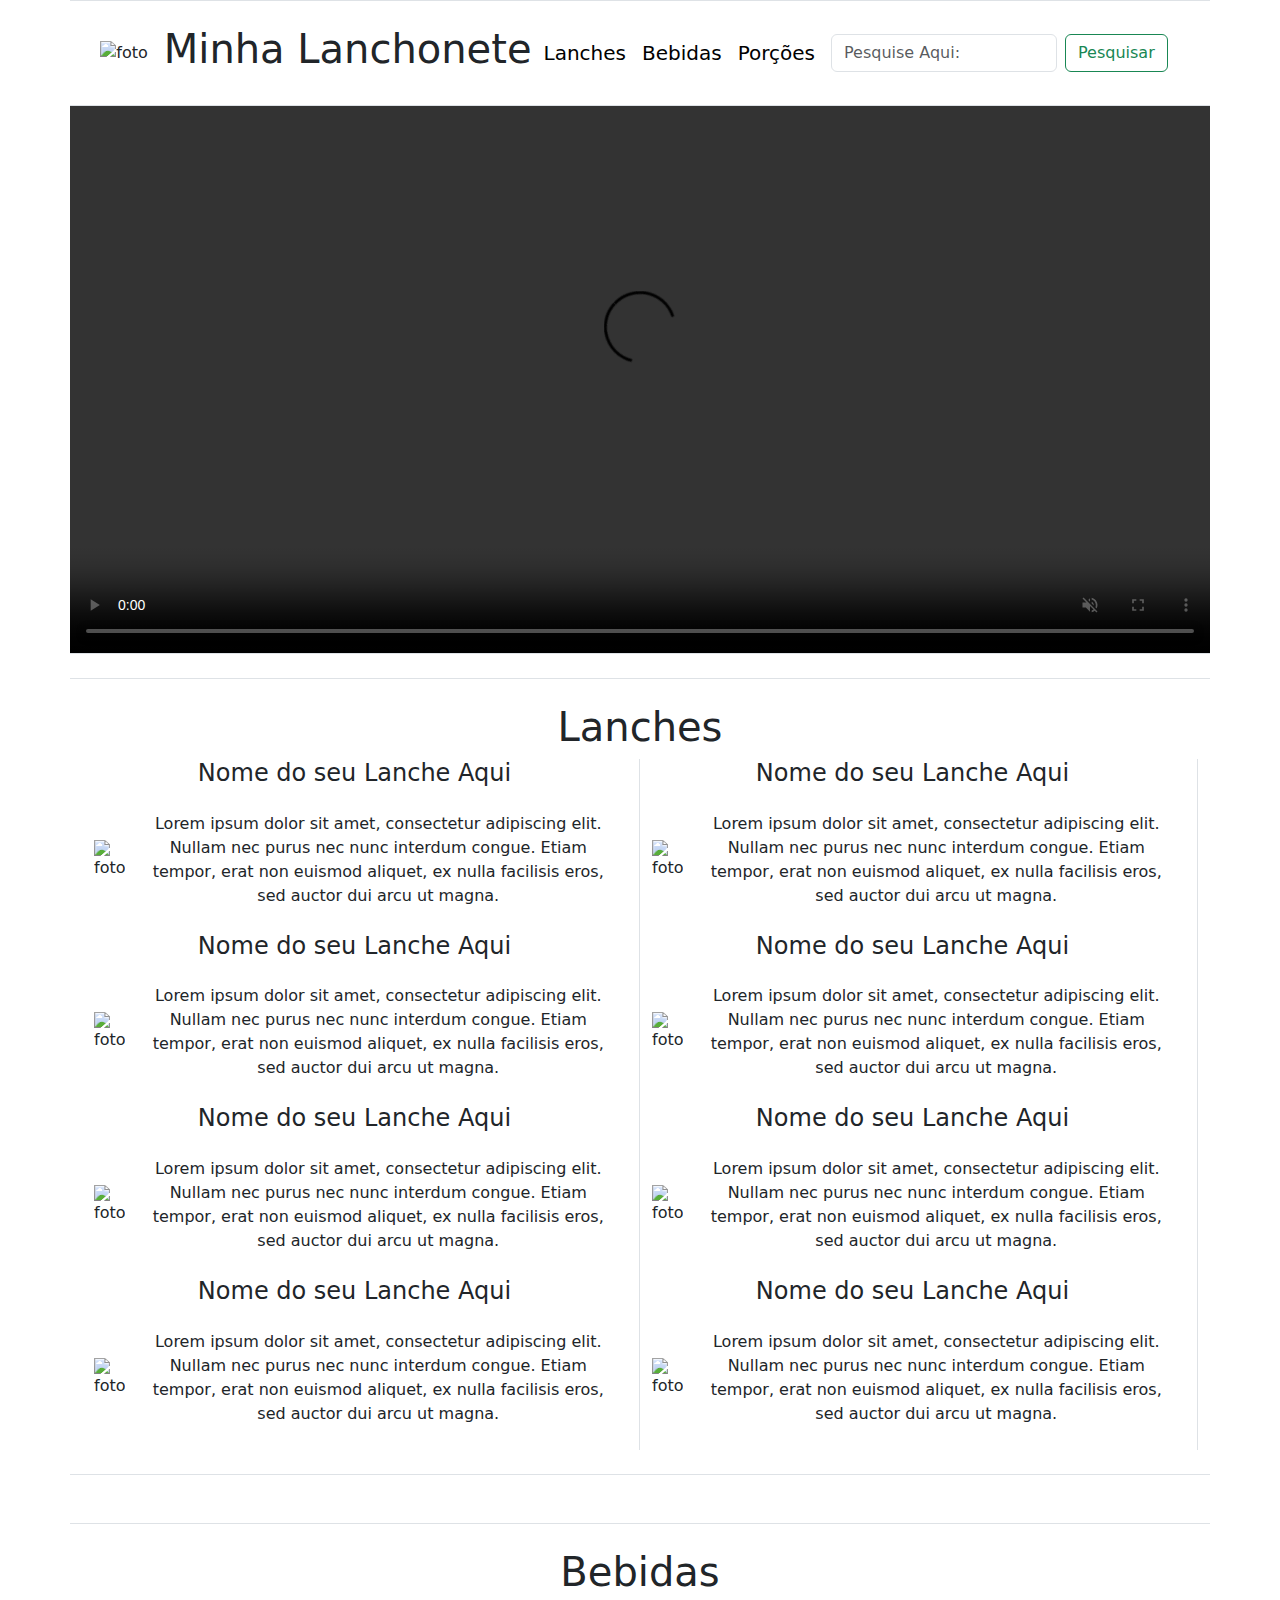
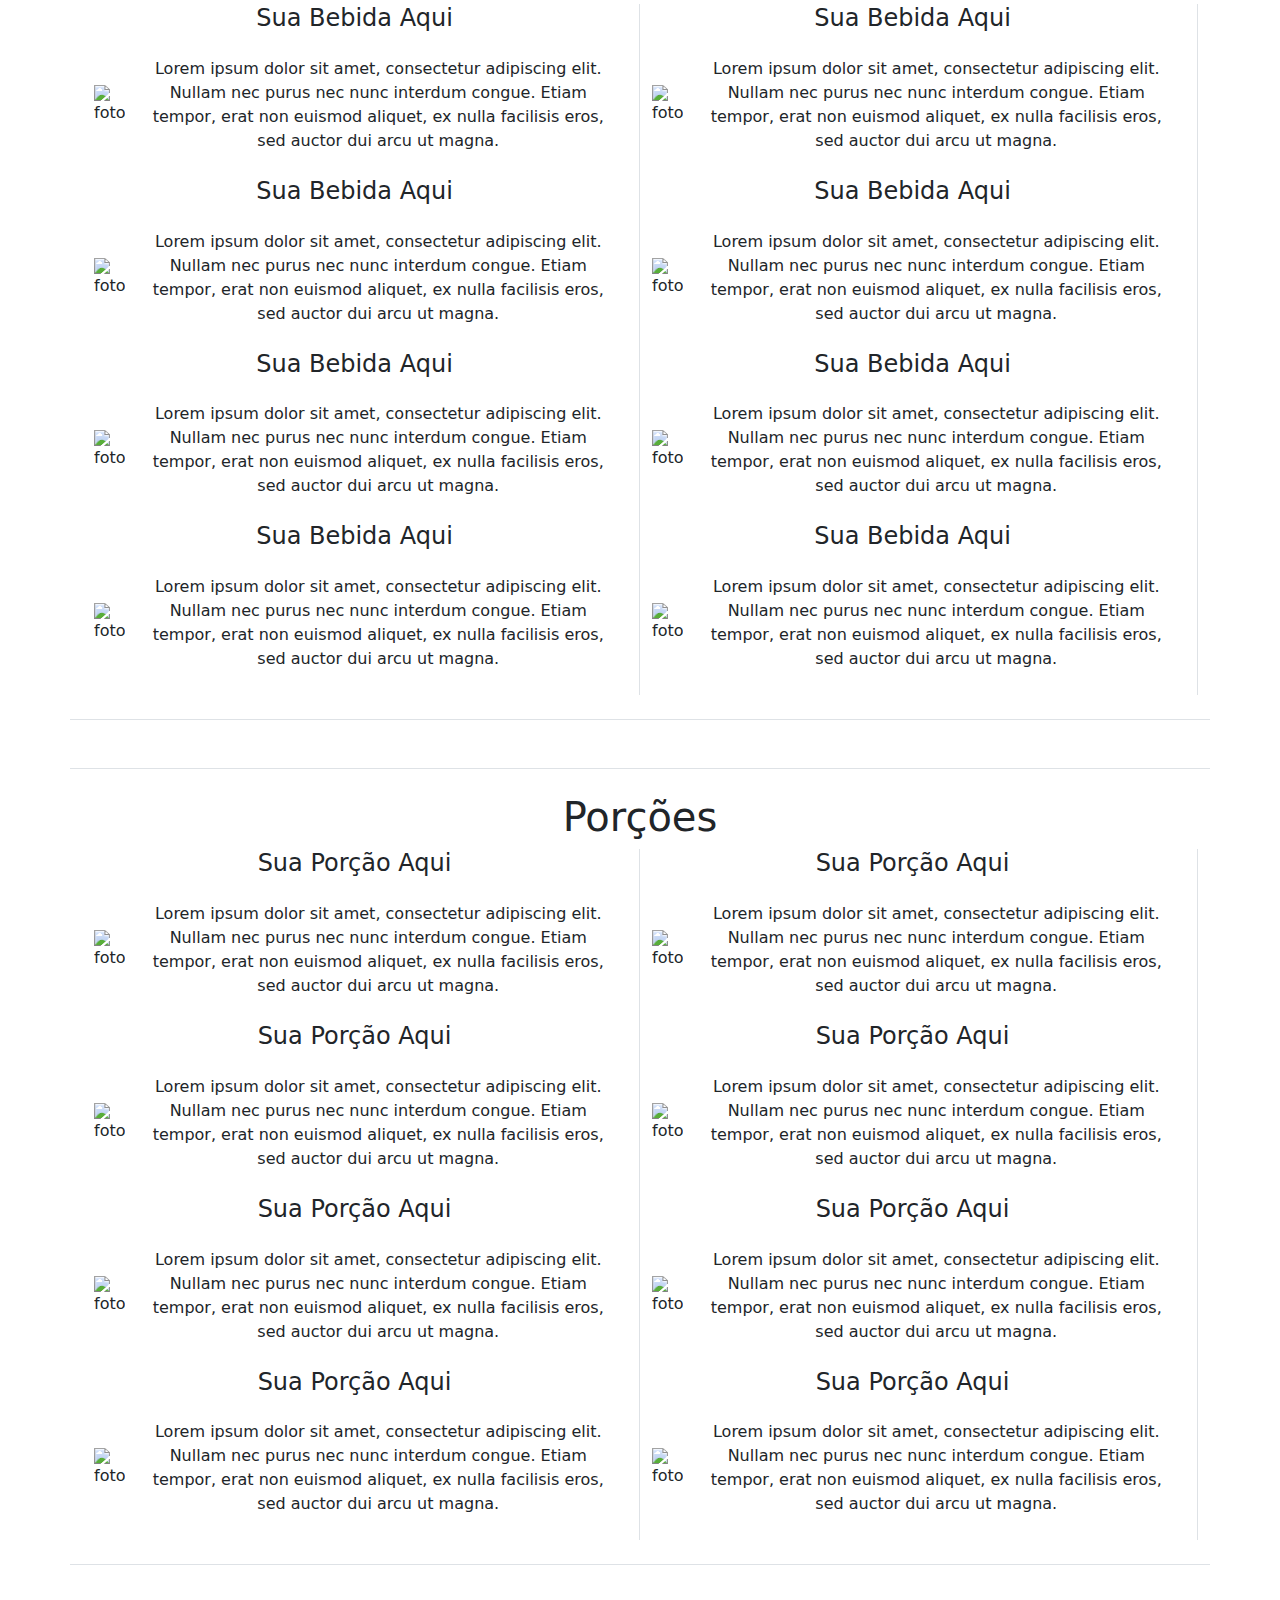
==== commit 9a75f8d7: "Update index.html" ====
--- a/index.html
+++ b/index.html
@@ -1,201 +1,323 @@
-<!DOCTYPE HTML>
-<!--
-	Forty by HTML5 UP
-	html5up.net | @ajlkn
-	Free for personal and commercial use under the CCA 3.0 license (html5up.net/license)
--->
-<html>
-	<head>
-		<title>Professor Welington Hopka</title>
-		<meta charset="utf-8" />
-		<meta name="viewport" content="width=device-width, initial-scale=1, user-scalable=no" />
-		<link rel="stylesheet" href="assets/css/main.css" />
-		<noscript><link rel="stylesheet" href="assets/css/noscript.css" /></noscript>
-		<!-- <link href="https://cdn.jsdelivr.net/npm/bootstrap@5.3.3/dist/css/bootstrap.min.css" rel="stylesheet" integrity="sha384-QWTKZyjpPEjISv5WaRU9OFeRpok6YctnYmDr5pNlyT2bRjXh0JMhjY6hW+ALEwIH" crossorigin="anonymous"> -->
-
-	</head>
-	<body class="is-preload">
-
-		<!-- Wrapper -->
-			<div id="wrapper">
-
-				<!-- Header -->
-					<header id="header" class="alt">
-						
-						<nav>
-							<a href="#menu">Menu</a>
-						</nav>
-					</header>
-
-				<!-- Menu -->
-					<nav id="menu">
-						<ul class="links">
-							<li><a href="index.html">Home</a></li>
-							<li><a href="landing.html">Landing</a></li>
-							<li><a href="generic.html">Generic</a></li>
-							<li><a href="elements.html">Elements</a></li>
-						</ul>
-						<ul class="actions stacked">
-							<li><a href="#" class="button primary fit">Get Started</a></li>
-							<li><a href="#" class="button fit">Log In</a></li>
-						</ul>
-					</nav>
-
-				<!-- Banner -->
-					<section id="banner" class="major">
-						<div class="inner">
-							<header class="major">
-								<h1>Professor <em>Welington Hopka</em></h1>
-							</header>
-							<div class="content">
-								<p>"The art of teaching is the art of assisting discovery." <br> <em>Mark Van Doren</em></p>
-								<ul class="actions">
-									<li><a href="#one" class="button next scrolly">Início</a></li>
-								</ul>
-							</div>
-						</div>
-					</section>
-
-				<!-- Main -->
-					<div id="main">
-
-						<!-- One -->
-							<section id="one" class="tiles">
-								<article>
-									<span class="image">
-										<img src="images/minhatela.jpg" alt="" />
-									</span>
-									<header class="major">
-										<h3><a href="generic.html" class="link">Formação Acadêmica</a></h3>
-										
-									</header>
-								</article>
-								<article>
-									<header class="major">
-										<h3><a href="landing.html" class="link"></a>Meus Alunos</a></h3>
-										
-									</header>
-									
-									<div class="content-wrapper">
-										<!-- Carrossel Swiper -->
-										<div class="swiper image">
-											<div class="swiper-wrapper">
-												<div class="swiper-slide"><img src="images/foto2.jpg" alt="Slide 1"></div>
-												<div class="swiper-slide"><img src="images/foto3.jpg" alt="Slide 2"></div>
-												<div class="swiper-slide"><img src="images/foto4.jpg" alt="Slide 3"></div>
-												<div class="swiper-slide"><img src="images/minhatela.jpg" alt="Slide 3"></div>
-											</div>
-											<!-- Controles de navegação -->
-											<div class="swiper-pagination"></div>
-											<div class="swiper-button-next"></div>
-											<div class="swiper-button-prev"></div>
-										</div>
-
-								</article>
-								<article>
-									<span class="image col-md-12">
-										<img src="images/pic12.jpg" alt="" />
-									</span>
-									<header class="major">
-										<h3><a href="elements.html" class="link">Meu Portifólio</a></h3>
-										
-									</header>
-								</article>
-								
-								
-
-						<!-- Two -->
-							<section id="two">
-								<div class="inner">
-									<header class="major">
-										<h2>Sobre Mim</h2>
-									</header>
-									<p>Sou Instrutor de Formação Profissional no SENAI Pindamonhangaba/SP, com ampla experiência em TI, telecomunicações e suporte técnico, atuando em empresas como Connectis, Atacadão e Claro Brasil. Possuo formação em Análise e Desenvolvimento de Sistemas pela FATEC-SP, Pedagogia pela UNESP, Pós-graduação em Desenvolvimento de Aplicações Móveis e Informática da Educação pela UNIVIRTUA, além de Mestrado em Big Data e Business Intelligence pela ENEB (em andamento).</p>
-
-
-									</div>
-							</section>
-
-					</div>
-
-				<!-- Contact -->
-					<section id="contact">
-						<div class="inner">
-							<section>
-								<form method="post" action="#">
-									<div class="fields">
-										<div class="field half">
-											<label for="name">Name</label>
-											<input type="text" name="name" id="name" />
-										</div>
-										<div class="field half">
-											<label for="email">Email</label>
-											<input type="text" name="email" id="email" />
-										</div>
-										<div class="field">
-											<label for="message">Message</label>
-											<textarea name="message" id="message" rows="6"></textarea>
-										</div>
-									</div>
-									<ul class="actions">
-										<li><input type="submit" value="Send Message" class="primary" /></li>
-										<li><input type="reset" value="Clear" /></li>
-									</ul>
-								</form>
-							</section>
-							<section class="split">
-								<section>
-									<div class="contact-method">
-										<span class="icon solid alt fa-envelope"></span>
-										<h3>Email</h3>
-										<a href="#">welingtonhopka@hotmail.com</a>
-									</div>
-								</section>
-								<section>
-									<div class="contact-method">
-										<span class="icon solid alt fa-globe"></span>
-										<h3>Website</h3>
-										<a href="https://www.welingtonhopka.com">www.welingtonhopka.com</a>
-									</div>
-								</section>
-								<section>
-									<div class="contact-method">
-										<span class="icon solid alt fa-map-marker-alt"></span>
-										<h3>Location</h3>
-										<span>Pindamonhangaba, SP, Brazil</span>
-									</div>
-								</section>
-							</section>
-						</div>
-					</section>
-
-				<!-- Footer -->
-					<footer id="footer">
-						<div class="inner">
-							<ul class="icons">
-								<li><a href="https://www.facebook.com/profile.php?id=100077098840627" class="icon brands alt fa-facebook-f"><span class="label">Facebook</span></a></li>
-								<li><a href="https://www.instagram.com/welington_hopka/" class="icon brands alt fa-instagram"><span class="label">Instagram</span></a></li>
-								<li><a href="https://github.com/Whellingthon" class="icon brands alt fa-github"><span class="label">GitHub</span></a></li>
-								<li><a href="https://www.linkedin.com/in/welington-hopka/" class="icon brands alt fa-linkedin-in"><span class="label">LinkedIn</span></a></li>
-								<li><a href="https://www.youtube.com/@welingtonhopka" class="icon brands alt fa-youtube"><span class="label">YouTube</span></a></li>
-								<li><a href="https://wa.me/5514997669155" class="icon brands alt fa-whatsapp"><span class="label">WhatsApp</span></a></li>
-							</ul>
-							<ul class="copyright">
-								<li>&copy; Welington Hopka. Todos os direitos reservados.</li><li>
-							</ul>
-						</div>
-					</footer>
-
-			</div>
-
-		<!-- Scripts -->
-			<script src="assets/js/jquery.min.js"></script>
-			<script src="assets/js/jquery.scrolly.min.js"></script>
-			<script src="assets/js/jquery.scrollex.min.js"></script>
-			<script src="assets/js/browser.min.js"></script>
-			<script src="assets/js/breakpoints.min.js"></script>
-			<script src="assets/js/util.js"></script>
-			<script src="assets/js/main.js"></script>
-
-	</body>
+<!DOCTYPE html>
+<html lang="pt-br">
+
+<head>
+    <meta charset="utf-8">
+    <meta http-equiv="X-UA-Compatible" content="IE=edge">
+    <meta name="viewport" content="width=device-width, initial-scale=1">
+    <!-- The above 3 meta tags *must* come first in the head; any other head content must come *after* these tags -->
+    <title>Minha Lanchonete</title>
+    <icon href="img/MinhaLanchonete.png" type="image/x-icon">
+    <link rel="preconnect" href="https://fonts.googleapis.com">
+<link rel="preconnect" href="https://fonts.gstatic.com" crossorigin>
+<link href="https://fonts.googleapis.com/css2?family=Montserrat:ital,wght@0,100..900;1,100..900&display=swap" rel="stylesheet">
+
+    <!-- Bootstrap -->
+    <link href="css/bootstrap.min.css" rel="stylesheet">
+    <link href="css/style.css" rel="stylesheet">
+    <link href="https://cdn.jsdelivr.net/npm/bootstrap@5.3.3/dist/css/bootstrap.min.css" rel="stylesheet"
+        integrity="sha384-QWTKZyjpPEjISv5WaRU9OFeRpok6YctnYmDr5pNlyT2bRjXh0JMhjY6hW+ALEwIH" crossorigin="anonymous">
+    <script src="https://cdn.jsdelivr.net/npm/bootstrap@5.3.3/dist/js/bootstrap.bundle.min.js"
+        integrity="sha384-YvpcrYf0tY3lHB60NNkmXc5s9fDVZLESaAA55NDzOxhy9GkcIdslK1eN7N6jIeHz"
+        crossorigin="anonymous"></script>
+
+    <!-- HTML5 shim and Respond.js for IE8 support of HTML5 elements and media queries -->
+    <!-- WARNING: Respond.js doesn't work if you view the page via file:// -->
+    <!--[if lt IE 9]>
+      <script src="https://oss.maxcdn.com/html5shiv/3.7.2/html5shiv.min.js"></script>
+      <script src="https://oss.maxcdn.com/respond/1.4.2/respond.min.js"></script>
+    <![endif]-->
+</head>
+
+<body>
+
+    <div class="container text-center border-top border-bottom border-left-0 border-right-0 p-4 box-3d mx-auto fixed-top bg-white">
+        <div class="d-flex align-items-center justify-content-center">
+            <img src="img/MinhaLanchonete.png" alt="foto" class="foto-cabeçalho me-3">
+            <h1 class="h1-cabeçalho">Minha Lanchonete</h1>
+            <nav class="navbar navbar-expand-lg navbar-light">
+                <div class="container-sm">
+                    <a class="navbar-brand section nav-item nav-link" href="#Lanche">Lanches</a>
+                    <a class="navbar-brand section nav-item nav-link" href="#Bebidas">Bebidas</a>
+                    <a class="navbar-brand section nav-item nav-link" href="#porcoes">Porções</a>
+                    <form class="d-flex" role="search">
+                        <input class="form-control me-2" type="search" placeholder="Pesquise Aqui:" aria-label="Search">
+                        <button class="btn btn-outline-success" type="submit">Pesquisar</button>
+                    </form>
+                </div>
+            </nav>
+        </div>
+    </div>
+    <br>
+    <div class="ratio ratio-16x9 container text-center border-top border-bottom border-left-0"> <video class="custom-video" src="img/ofertas.mp4" title="Promoções Vídeos" loop controls autoplay muted></video> 
+    </div>
+    
+    
+
+    <div id="Lanche" class=" container my-5 section container text-center border-top border-bottom border-left-0 border-right-0 p-4 box-3d mx-auto mt-4" >
+        <h1>Lanches</h1>
+        <div class="row">
+            <div class="col-md-6 border-end pe-4" onclick="window.location.href='lanche1.html'" style="cursor: pointer;" title="Clique para mais detalhes!">
+                <h4 class="mb-4">Nome do seu Lanche Aqui</h4>
+                <div class="d-flex align-items-center">
+                    <img class="foto-cabeçalho me-3 mb-4" src="img/lanche1.jpg" alt="foto"
+                        >
+                    <p class="text-justify mb-4">Lorem ipsum dolor sit amet, consectetur adipiscing elit. Nullam nec
+                        purus nec nunc interdum congue. Etiam tempor, erat non euismod aliquet, ex nulla facilisis eros,
+                        sed auctor dui arcu ut magna.</p>
+                </div>
+            </div>
+            <div class="col-md-6 border-end pe-4" onclick="window.location.href='lanche1.html'" style="cursor: pointer;" title="Clique para mais detalhes!">
+                <h4 class="mb-4">Nome do seu Lanche Aqui</h4>
+                <div class="d-flex align-items-center">
+                    <img class="foto-cabeçalho me-3 mb-4" src="img/lanche2.jpg" alt="foto"
+                        style="max-width: 150px; height: auto;">
+                    <p class="text-justify mb-4">Lorem ipsum dolor sit amet, consectetur adipiscing elit. Nullam nec
+                        purus nec nunc interdum congue. Etiam tempor, erat non euismod aliquet, ex nulla facilisis eros,
+                        sed auctor dui arcu ut magna.</p>
+                </div>
+
+            </div>
+            <div class="col-md-6 border-end pe-4" onclick="window.location.href='lanche1.html'" style="cursor: pointer;" title="Clique para mais detalhes!">
+                <h4 class="mb-4">Nome do seu Lanche Aqui</h4>
+                <div class="d-flex align-items-center">
+                    <img class="foto-cabeçalho me-3 mb-4" src="img/lanche3.jpg" alt="foto"
+                        style="max-width: 150px; height: auto;">
+                    <p class="text-justify mb-4">Lorem ipsum dolor sit amet, consectetur adipiscing elit. Nullam nec
+                        purus nec nunc interdum congue. Etiam tempor, erat non euismod aliquet, ex nulla facilisis eros,
+                        sed auctor dui arcu ut magna.</p>
+                </div>
+
+            </div>
+            <div class="col-md-6 border-end pe-4" onclick="window.location.href='lanche1.html'" style="cursor: pointer;" title="Clique para mais detalhes!">
+                <h4 class="mb-4">Nome do seu Lanche Aqui</h4>
+                <div class="d-flex align-items-center">
+                    <img class="foto-cabeçalho me-3 mb-4" src="img/lanche4.jpg" alt="foto"
+                        style="max-width: 150px; height: auto;">
+                    <p class="text-justify mb-4">Lorem ipsum dolor sit amet, consectetur adipiscing elit. Nullam nec
+                        purus nec nunc interdum congue. Etiam tempor, erat non euismod aliquet, ex nulla facilisis eros,
+                        sed auctor dui arcu ut magna.</p>
+                </div>
+            </div>
+            <div class="col-md-6 border-end pe-4" onclick="window.location.href='lanche1.html'" style="cursor: pointer;" title="Clique para mais detalhes!">
+                <h4 class="mb-4">Nome do seu Lanche Aqui</h4>
+                <div class="d-flex align-items-center">
+                    <img class="foto-cabeçalho me-3 mb-4" src="img/lanche5.jpg" alt="foto"
+                        style="max-width: 150px; height: auto;">
+                    <p class="text-justify mb-4">Lorem ipsum dolor sit amet, consectetur adipiscing elit. Nullam nec
+                        purus nec nunc interdum congue. Etiam tempor, erat non euismod aliquet, ex nulla facilisis eros,
+                        sed auctor dui arcu ut magna.</p>
+                </div>
+            </div>
+            <div class="col-md-6 border-end pe-4" onclick="window.location.href='lanche1.html'" style="cursor: pointer;" title="Clique para mais detalhes!">
+                <h4 class="mb-4">Nome do seu Lanche Aqui</h4>
+                <div class="d-flex align-items-center">
+                    <img class="foto-cabeçalho me-3 mb-4" src="img/lanche6.jpg" alt="foto"
+                        style="max-width: 150px; height: auto;">
+                    <p class="text-justify mb-4">Lorem ipsum dolor sit amet, consectetur adipiscing elit. Nullam nec
+                        purus nec nunc interdum congue. Etiam tempor, erat non euismod aliquet, ex nulla facilisis eros,
+                        sed auctor dui arcu ut magna.</p>
+                </div>
+            </div>
+            <div class="col-md-6 border-end pe-4" onclick="window.location.href='lanche1.html'" style="cursor: pointer;" title="Clique para mais detalhes!">
+                <h4 class="mb-4">Nome do seu Lanche Aqui</h4>
+                <div class="d-flex align-items-center">
+                    <img class="foto-cabeçalho me-3 mb-4" src="img/lanche7.jpg" alt="foto"
+                        style="max-width: 150px; height: auto;">
+                    <p class="text-justify mb-4">Lorem ipsum dolor sit amet, consectetur adipiscing elit. Nullam nec
+                        purus nec nunc interdum congue. Etiam tempor, erat non euismod aliquet, ex nulla facilisis eros,
+                        sed auctor dui arcu ut magna.</p>
+                </div>
+            </div>
+            <div class="col-md-6 border-end pe-4" onclick="window.location.href='lanche1.html'" style="cursor: pointer;" title="Clique para mais detalhes!">
+                <h4 class="mb-4">Nome do seu Lanche Aqui</h4>
+                <div class="d-flex align-items-center">
+                    <img class="foto-cabeçalho me-3 mb-4" src="img/lanche8.jpg" alt="foto"
+                        style="max-width: 150px; height: auto;">
+                    <p class="text-justify mb-4">Lorem ipsum dolor sit amet, consectetur adipiscing elit. Nullam nec
+                        purus nec nunc interdum congue. Etiam tempor, erat non euismod aliquet, ex nulla facilisis eros,
+                        sed auctor dui arcu ut magna.</p>
+                </div>
+            </div>
+        </div>
+    </div>
+    <div class="container my-5 section container text-center border-top border-bottom border-left-0 border-right-0 p-4 box-3d mx-auto mt-4" id="Bebidas">
+        <h1>Bebidas</h1>
+        <div class="row">
+            <div class="col-md-6 border-end pe-4" onclick="window.location.href='lanche1.html'" style="cursor: pointer;" title="Clique para mais detalhes!">
+                <h4 class="mb-4">Sua Bebida Aqui</h4>
+                <div class="d-flex align-items-center">
+                    <img class="foto-cabeçalho me-3 mb-4" src="img/bebida1.jpg" alt="foto"
+                        style="max-width: 150px; height: auto;">
+                    <p class="text-justify mb-4">Lorem ipsum dolor sit amet, consectetur adipiscing elit. Nullam nec
+                        purus nec nunc interdum congue. Etiam tempor, erat non euismod aliquet, ex nulla facilisis eros,
+                        sed auctor dui arcu ut magna.</p>
+                </div>
+            </div>
+            <div class="col-md-6 border-end pe-4" onclick="window.location.href='lanche1.html'" style="cursor: pointer;" title="Clique para mais detalhes!">
+                <h4 class="mb-4">Sua Bebida Aqui</h4>
+                <div class="d-flex align-items-center">
+                    <img class="foto-cabeçalho me-3 mb-4" src="img/bebida2.jpg" alt="foto"
+                        style="max-width: 150px; height: auto;">
+                    <p class="text-justify mb-4">Lorem ipsum dolor sit amet, consectetur adipiscing elit. Nullam nec
+                        purus nec nunc interdum congue. Etiam tempor, erat non euismod aliquet, ex nulla facilisis eros,
+                        sed auctor dui arcu ut magna.</p>
+                </div>
+
+            </div>
+            <div class="col-md-6 border-end pe-4" onclick="window.location.href='lanche1.html'" style="cursor: pointer;" title="Clique para mais detalhes!">
+                <h4 class="mb-4">Sua Bebida Aqui</h4>
+                <div class="d-flex align-items-center">
+                    <img class="foto-cabeçalho me-3 mb-4" src="img/bebida3.jpg" alt="foto"
+                        style="max-width: 150px; height: auto;">
+                    <p class="text-justify mb-4">Lorem ipsum dolor sit amet, consectetur adipiscing elit. Nullam nec
+                        purus nec nunc interdum congue. Etiam tempor, erat non euismod aliquet, ex nulla facilisis eros,
+                        sed auctor dui arcu ut magna.</p>
+                </div>
+
+            </div>
+            <div class="col-md-6 border-end pe-4" onclick="window.location.href='lanche1.html'" style="cursor: pointer;" title="Clique para mais detalhes!">
+                <h4 class="mb-4">Sua Bebida Aqui</h4>
+                <div class="d-flex align-items-center">
+                    <img class="foto-cabeçalho me-3 mb-4" src="img/bebida4.jpg" alt="foto"
+                        style="max-width: 150px; height: auto;">
+                    <p class="text-justify mb-4">Lorem ipsum dolor sit amet, consectetur adipiscing elit. Nullam nec
+                        purus nec nunc interdum congue. Etiam tempor, erat non euismod aliquet, ex nulla facilisis eros,
+                        sed auctor dui arcu ut magna.</p>
+                </div>
+            </div>
+            <div class="col-md-6 border-end pe-4" onclick="window.location.href='lanche1.html'" style="cursor: pointer;" title="Clique para mais detalhes!">
+                <h4 class="mb-4">Sua Bebida Aqui</h4>
+                <div class="d-flex align-items-center">
+                    <img class="foto-cabeçalho me-3 mb-4" src="img/bebida5.jpg" alt="foto"
+                        style="max-width: 150px; height: auto;">
+                    <p class="text-justify mb-4">Lorem ipsum dolor sit amet, consectetur adipiscing elit. Nullam nec
+                        purus nec nunc interdum congue. Etiam tempor, erat non euismod aliquet, ex nulla facilisis eros,
+                        sed auctor dui arcu ut magna.</p>
+                </div>
+            </div>
+            <div class="col-md-6 border-end pe-4" onclick="window.location.href='lanche1.html'" style="cursor: pointer;" title="Clique para mais detalhes!">
+                <h4 class="mb-4">Sua Bebida Aqui</h4>
+                <div class="d-flex align-items-center">
+                    <img class="foto-cabeçalho me-3 mb-4" src="img/bebida6.jpg" alt="foto"
+                        style="max-width: 150px; height: auto;">
+                    <p class="text-justify mb-4">Lorem ipsum dolor sit amet, consectetur adipiscing elit. Nullam nec
+                        purus nec nunc interdum congue. Etiam tempor, erat non euismod aliquet, ex nulla facilisis eros,
+                        sed auctor dui arcu ut magna.</p>
+                </div>
+            </div>
+            <div class="col-md-6 border-end pe-4" onclick="window.location.href='lanche1.html'" style="cursor: pointer;" title="Clique para mais detalhes!">
+                <h4 class="mb-4">Sua Bebida Aqui</h4>
+                <div class="d-flex align-items-center">
+                    <img class="foto-cabeçalho me-3 mb-4" src="img/bebida7.jpg" alt="foto"
+                        style="max-width: 150px; height: auto;">
+                    <p class="text-justify mb-4">Lorem ipsum dolor sit amet, consectetur adipiscing elit. Nullam nec
+                        purus nec nunc interdum congue. Etiam tempor, erat non euismod aliquet, ex nulla facilisis eros,
+                        sed auctor dui arcu ut magna.</p>
+                </div>
+            </div>
+            <div class="col-md-6 border-end pe-4" onclick="window.location.href='lanche1.html'" style="cursor: pointer;" title="Clique para mais detalhes!">
+                <h4 class="mb-4">Sua Bebida Aqui</h4>
+                <div class="d-flex align-items-center">
+                    <img class="foto-cabeçalho me-3 mb-4" src="img/bebida8.jpg" alt="foto"
+                        style="max-width: 150px; height: auto;">
+                    <p class="text-justify mb-4">Lorem ipsum dolor sit amet, consectetur adipiscing elit. Nullam nec
+                        purus nec nunc interdum congue. Etiam tempor, erat non euismod aliquet, ex nulla facilisis eros,
+                        sed auctor dui arcu ut magna.</p>
+                </div>
+            </div>
+        </div>
+        
+    </div>
+    <div class=" container my-5 section container text-center border-top border-bottom border-left-0 border-right-0 p-4 box-3d mx-auto mt-4" id="porcoes">
+        <h1>Porções</h1>
+        <div class="row">
+            <div class="col-md-6 border-end pe-4" onclick="window.location.href='lanche1.html'" style="cursor: pointer;" title="Clique para mais detalhes!">
+                <h4 class="mb-4">Sua Porção Aqui</h4>
+                <div class="d-flex align-items-center">
+                    <img class="foto-cabeçalho me-3 mb-4" src="img/porção1.jpg" alt="foto"
+                        style="max-width: 150px; height: auto;">
+                    <p class="text-justify mb-4">Lorem ipsum dolor sit amet, consectetur adipiscing elit. Nullam nec
+                        purus nec nunc interdum congue. Etiam tempor, erat non euismod aliquet, ex nulla facilisis eros,
+                        sed auctor dui arcu ut magna.</p>
+                </div>
+            </div>
+            <div class="col-md-6 border-end pe-4" onclick="window.location.href='lanche1.html'" style="cursor: pointer;" title="Clique para mais detalhes!">
+                <h4 class="mb-4">Sua Porção Aqui</h4>
+                <div class="d-flex align-items-center">
+                    <img class="foto-cabeçalho me-3 mb-4" src="img/porção2.jpg" alt="foto"
+                        style="max-width: 150px; height: auto;">
+                    <p class="text-justify mb-4">Lorem ipsum dolor sit amet, consectetur adipiscing elit. Nullam nec
+                        purus nec nunc interdum congue. Etiam tempor, erat non euismod aliquet, ex nulla facilisis eros,
+                        sed auctor dui arcu ut magna.</p>
+                </div>
+
+            </div>
+            <div class="col-md-6 border-end pe-4" onclick="window.location.href='lanche1.html'" style="cursor: pointer;" title="Clique para mais detalhes!">
+                <h4 class="mb-4">Sua Porção Aqui</h4>
+                <div class="d-flex align-items-center">
+                    <img class="foto-cabeçalho me-3 mb-4" src="img/porção3.jpg" alt="foto"
+                        style="max-width: 150px; height: auto;">
+                    <p class="text-justify mb-4">Lorem ipsum dolor sit amet, consectetur adipiscing elit. Nullam nec
+                        purus nec nunc interdum congue. Etiam tempor, erat non euismod aliquet, ex nulla facilisis eros,
+                        sed auctor dui arcu ut magna.</p>
+                </div>
+
+            </div>
+            <div class="col-md-6 border-end pe-4" onclick="window.location.href='lanche1.html'" style="cursor: pointer;" title="Clique para mais detalhes!">
+                <h4 class="mb-4">Sua Porção Aqui</h4>
+                <div class="d-flex align-items-center">
+                    <img class="foto-cabeçalho me-3 mb-4" src="img/porção4.jpg" alt="foto"
+                        style="max-width: 150px; height: auto;">
+                    <p class="text-justify mb-4">Lorem ipsum dolor sit amet, consectetur adipiscing elit. Nullam nec
+                        purus nec nunc interdum congue. Etiam tempor, erat non euismod aliquet, ex nulla facilisis eros,
+                        sed auctor dui arcu ut magna.</p>
+                </div>
+            </div>
+            <div class="col-md-6 border-end pe-4" onclick="window.location.href='lanche1.html'" style="cursor: pointer;" title="Clique para mais detalhes!">
+                <h4 class="mb-4">Sua Porção Aqui</h4>
+                <div class="d-flex align-items-center">
+                    <img class="foto-cabeçalho me-3 mb-4" src="img/porção5.jpg" alt="foto"
+                        style="max-width: 150px; height: auto;">
+                    <p class="text-justify mb-4">Lorem ipsum dolor sit amet, consectetur adipiscing elit. Nullam nec
+                        purus nec nunc interdum congue. Etiam tempor, erat non euismod aliquet, ex nulla facilisis eros,
+                        sed auctor dui arcu ut magna.</p>
+                </div>
+            </div>
+            <div class="col-md-6 border-end pe-4" onclick="window.location.href='lanche1.html'" style="cursor: pointer;" title="Clique para mais detalhes!">
+                <h4 class="mb-4">Sua Porção Aqui</h4>
+                <div class="d-flex align-items-center">
+                    <img class="foto-cabeçalho me-3 mb-4" src="img/porção6.jpg" alt="foto"
+                        style="max-width: 150px; height: auto;">
+                    <p class="text-justify mb-4">Lorem ipsum dolor sit amet, consectetur adipiscing elit. Nullam nec
+                        purus nec nunc interdum congue. Etiam tempor, erat non euismod aliquet, ex nulla facilisis eros,
+                        sed auctor dui arcu ut magna.</p>
+                </div>
+            </div>
+            <div class="col-md-6 border-end pe-4" onclick="window.location.href='lanche1.html'" style="cursor: pointer;" title="Clique para mais detalhes!">
+                <h4 class="mb-4">Sua Porção Aqui</h4>
+                <div class="d-flex align-items-center">
+                    <img class="foto-cabeçalho me-3 mb-4" src="img/porção7.jpg" alt="foto"
+                        style="max-width: 150px; height: auto;">
+                    <p class="text-justify mb-4">Lorem ipsum dolor sit amet, consectetur adipiscing elit. Nullam nec
+                        purus nec nunc interdum congue. Etiam tempor, erat non euismod aliquet, ex nulla facilisis eros,
+                        sed auctor dui arcu ut magna.</p>
+                </div>
+            </div>
+            <div class="col-md-6 border-end pe-4" onclick="window.location.href='lanche1.html'" style="cursor: pointer;" title="Clique para mais detalhes!">
+                <h4 class="mb-4">Sua Porção Aqui</h4>
+                <div class="d-flex align-items-center">
+                    <img class="foto-cabeçalho me-3 mb-4" src="img/porção8.jpg" alt="foto"
+                        style="max-width: 150px; height: auto;">
+                    <p class="text-justify mb-4">Lorem ipsum dolor sit amet, consectetur adipiscing elit. Nullam nec
+                        purus nec nunc interdum congue. Etiam tempor, erat non euismod aliquet, ex nulla facilisis eros,
+                        sed auctor dui arcu ut magna.</p>
+                </div>
+            </div>
+        </div>
+        
+    </div>
+    <script src="js/script.js"></script>
+</body>
+
 </html>
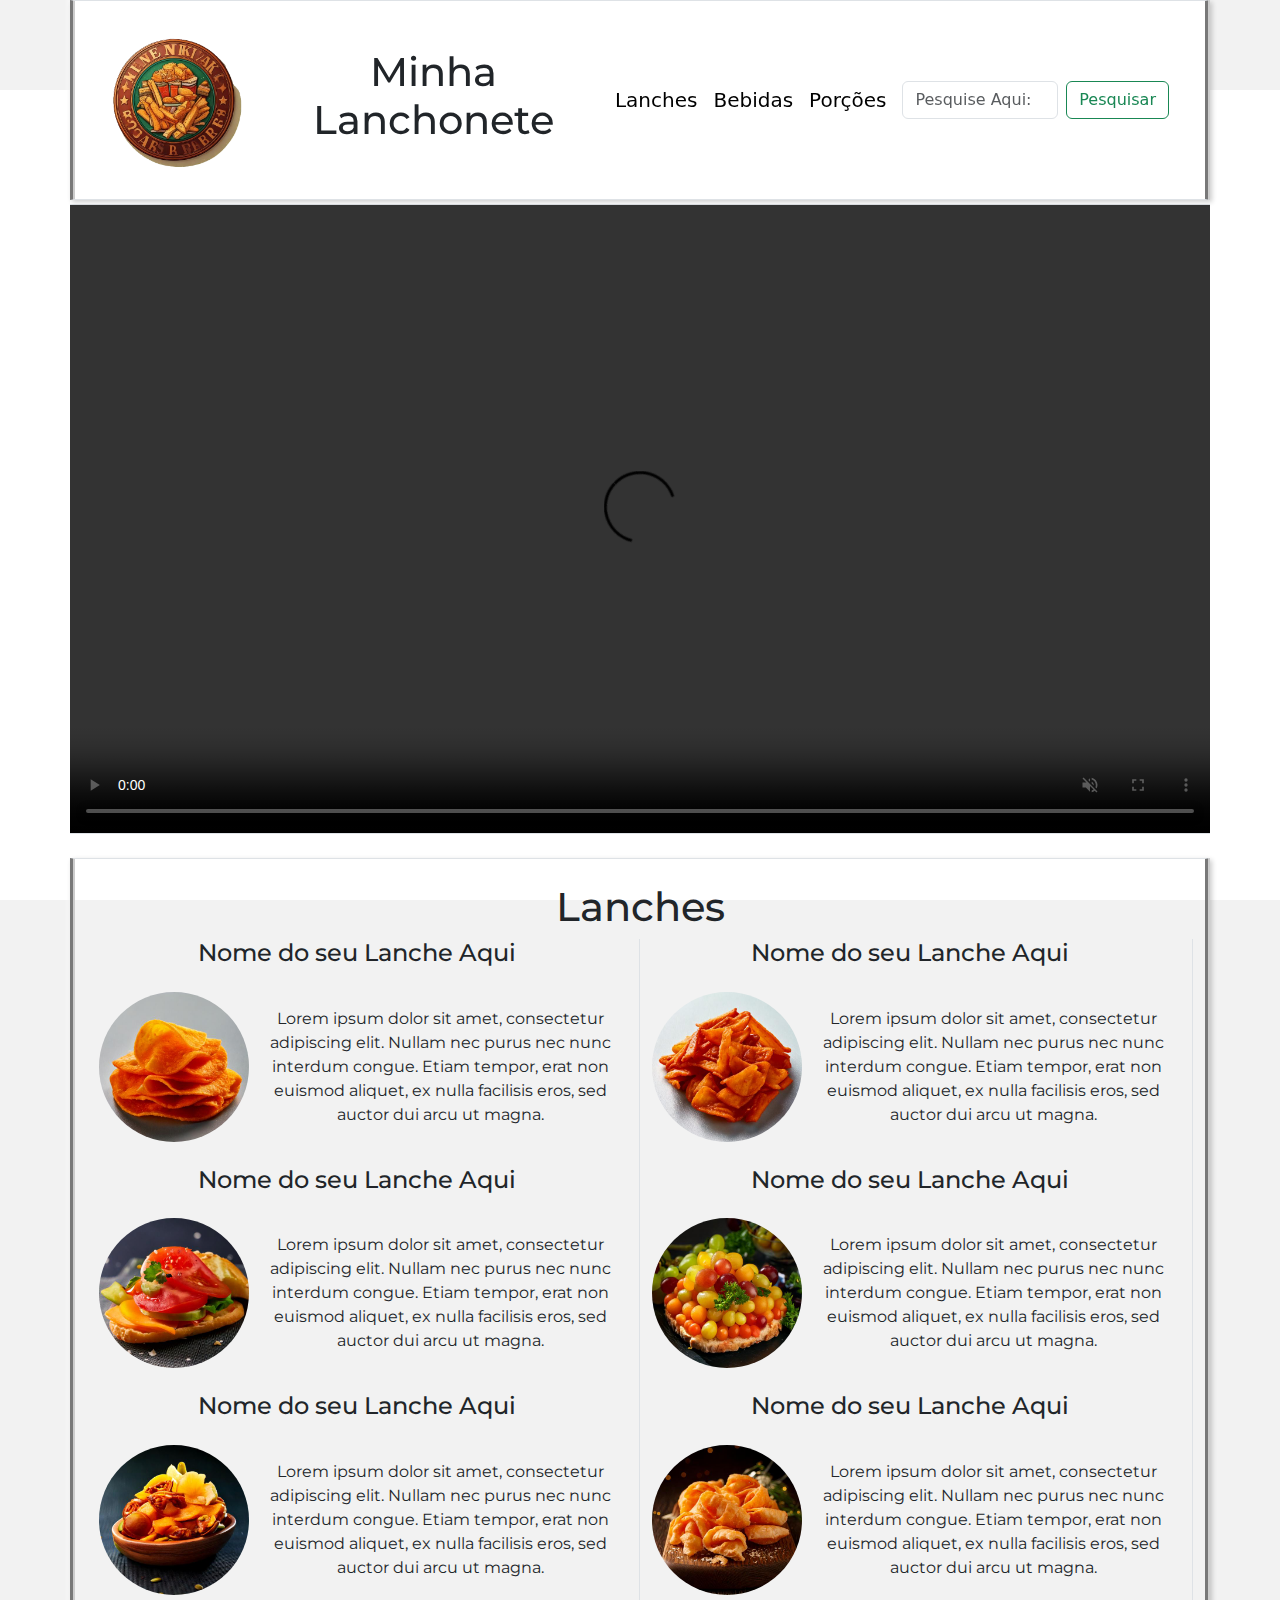
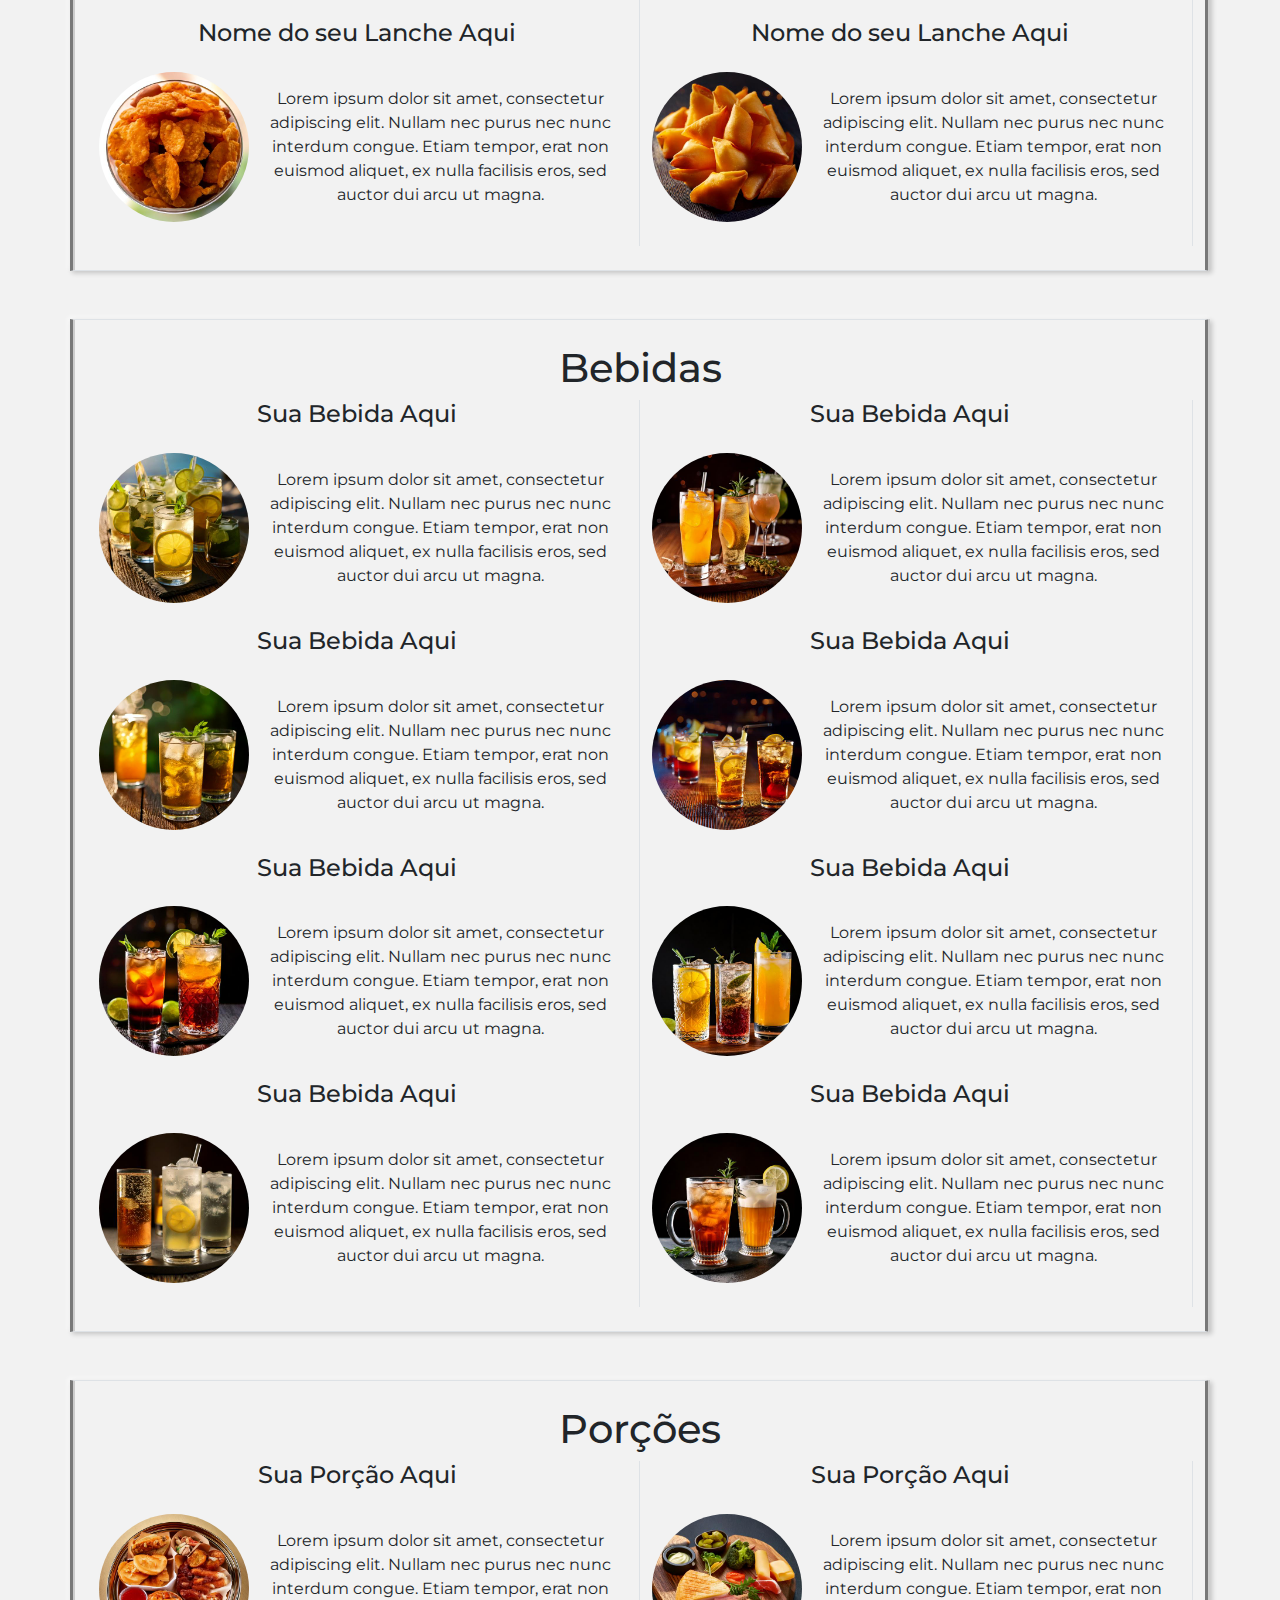
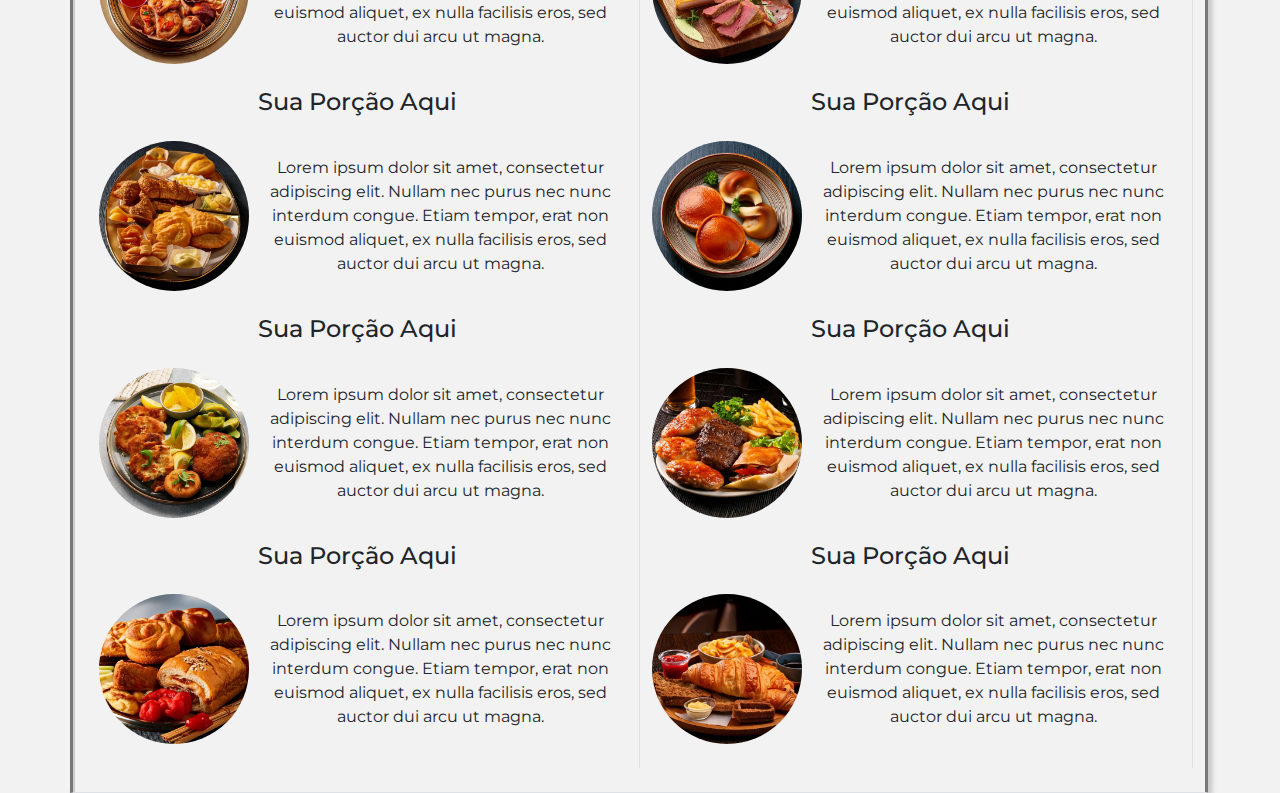
==== commit 8bf633d6: "Add files via upload" ====
--- a/index.html
+++ b/index.html
@@ -320,4 +320,4 @@
     <script src="js/script.js"></script>
 </body>
 
-</html>
+</html>--- a/css/style.css
+++ b/css/style.css
@@ -0,0 +1,126 @@
+.box-3d {
+    border: 5px groove #ccc; /* Borda 3D */
+    box-shadow: 2px 2px 5px rgba(0, 0, 0, 0.2), -2px -2px 5px rgba(255, 255, 255, 0.7); /* Sombras 3D */
+    width: 90%;
+    max-width: 100px; /* Limita a largura máxima */
+    margin: auto; /* Centraliza o elemento */
+}
+
+.custom-video { 
+    width: 180px; /* Largura do vídeo */
+    height: 180px;  /* Altura do vídeo */
+}
+
+.custom-videodescritivo {
+    display: block;
+    margin: 0 auto;
+    width: 320px; /* ou o tamanho desejado */
+    height: 320px; /* ajuste conforme necessário */
+    border-radius: 50%;
+    object-fit: cover;
+}
+
+.video-container {
+    text-align: center;
+    flex-direction: column; /* Adiciona essa linha */
+}
+
+.video-container p {
+    display: block;
+    margin: 10px auto;
+    max-width: 320px;
+}
+
+h1 {
+    text-align: center; /* Centraliza o texto */
+    font-size: 2rem; /* Ajusta o tamanho do título */
+    margin: 0; /* Remove margens extras */
+    font-family: "Montserrat", sans-serif;
+}
+
+h4 {
+    font-family: "Montserrat", sans-serif;
+    
+}  
+
+p {
+    font-family: "Montserrat", sans-serif;
+}
+
+body, html {
+    scroll-behavior: smooth;
+    margin: 0;
+    padding: 0;
+    height: 100%;
+    justify-content: center;
+    align-items: center;
+    background-color: #1a0e0e0e;
+    font-family: "Montserrat", sans-serif;
+    padding-top: 90px; /* Ajuste o valor conforme necessário */
+}
+
+.foto-cabeçalho {
+    width: 150px;
+    height: auto;
+    border-radius: 110%;
+    margin-right: 10px;
+}
+
+.h3-cabeçalho {
+    font-size: 1.8rem; /* Ajusta o tamanho do título */
+    margin: 0; /* Remove margens extras */
+}
+
+.icon-link {
+    text-decoration: none; /* Remove o sublinhado dos links */
+}
+
+.icon-link:hover {
+    text-decoration: none; /* Garante que o sublinhado não apareça ao passar o mouse */
+}
+
+.d-flex.gap-3 {
+    gap: 1rem; /* Espaçamento horizontal entre os ícones */
+}
+
+.flipbook-container {
+    perspective: 1500px; /* Profundidade 3D */
+}
+
+.flipbook {
+    width: 300px;
+    height: 400px;
+    position: relative;
+    transform-style: preserve-3d; /* Preserva o estilo 3D para o conteúdo */
+    transition: transform 1s; /* Transição suave */
+}
+
+.page {
+    position: absolute;
+    width: 100%;
+    height: 100%;
+    background-color: #351818;
+    border: 1px solid #ccc;
+    display: flex;
+    justify-content: center;
+    align-items: center;
+    font-size: 24px;
+    font-family: Arial, sans-serif;
+    backface-visibility: hidden; /* Esconde a parte de trás durante a transição */
+}
+
+.front {
+    background-color: lightblue;
+}
+
+.back {
+    background-color: lightgreen;
+    transform: rotateY(180deg); /* Gira a página de trás */
+}
+
+.flipbook:hover {
+    transform: rotateY(180deg); /* Ativa o efeito de virar a página ao passar o mouse */
+}
+div {
+    scroll-margin-top: 70px; /* Altura da navbar */
+}
